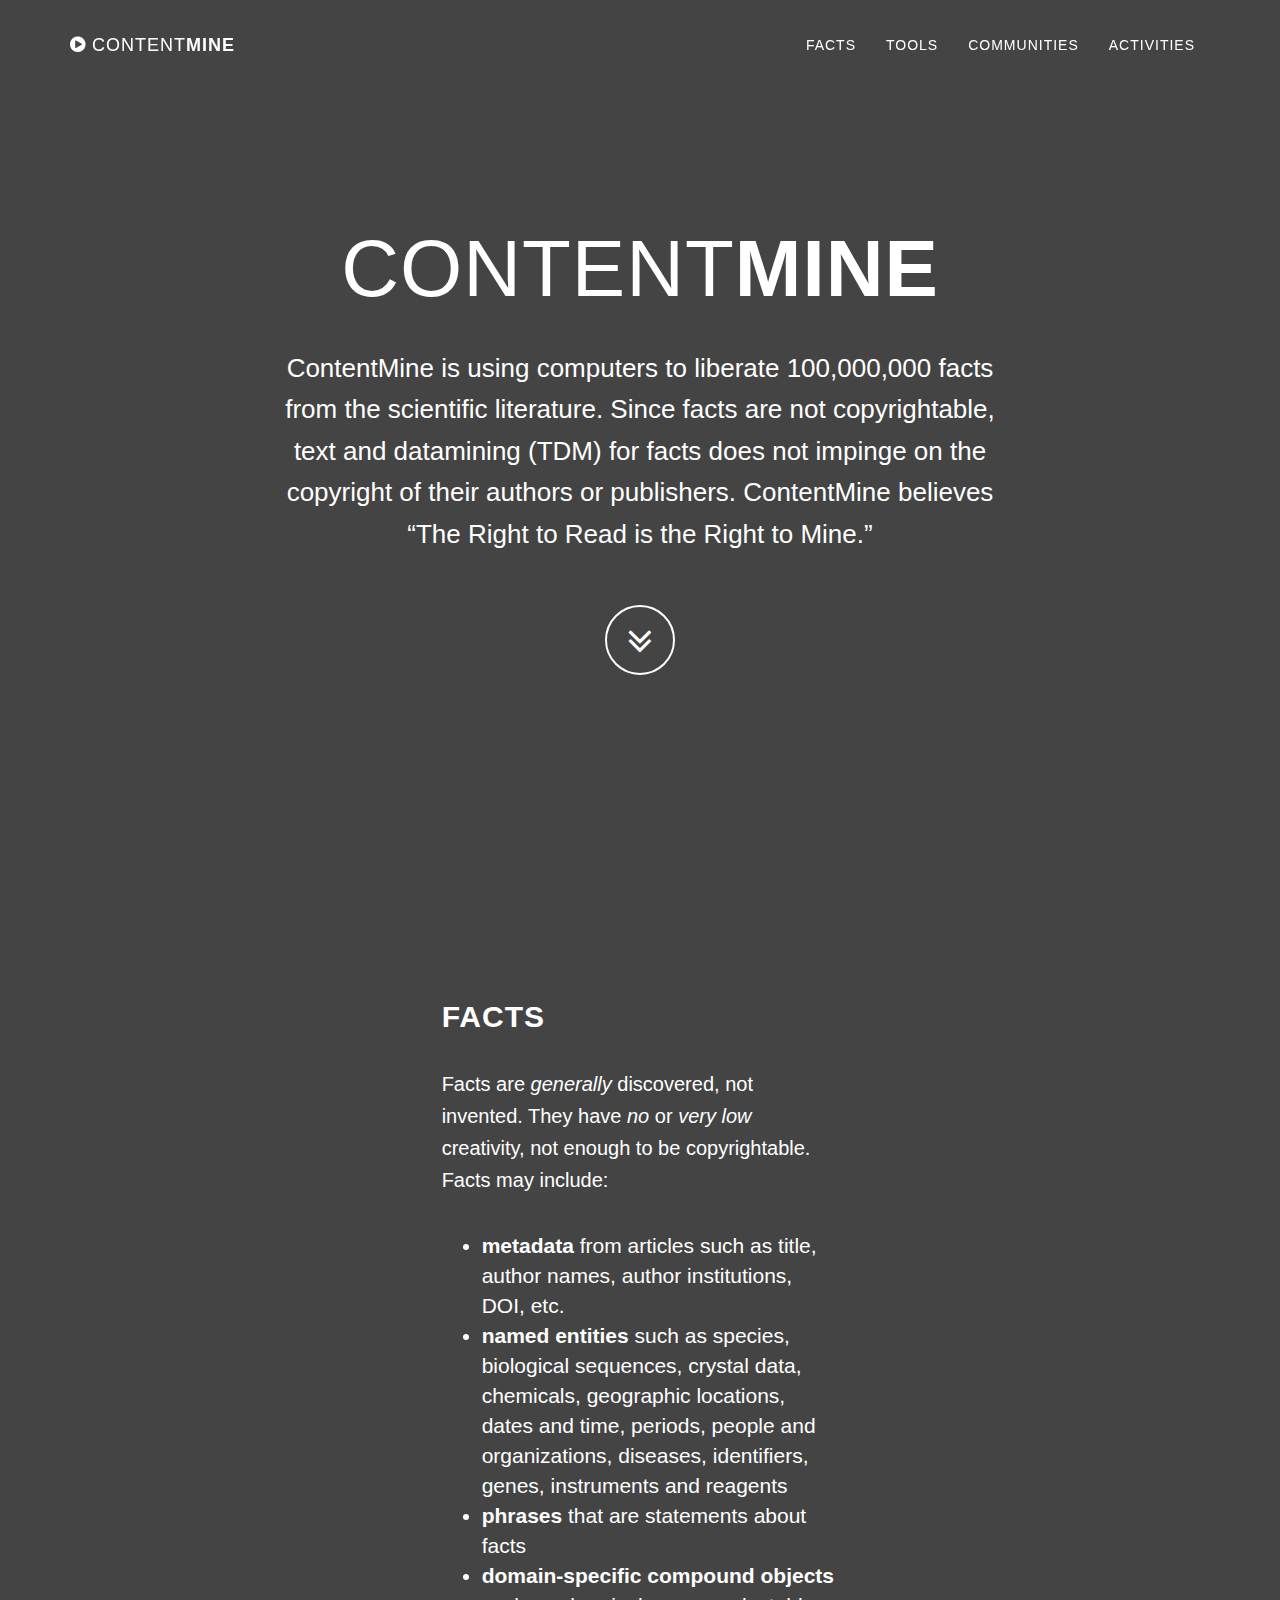
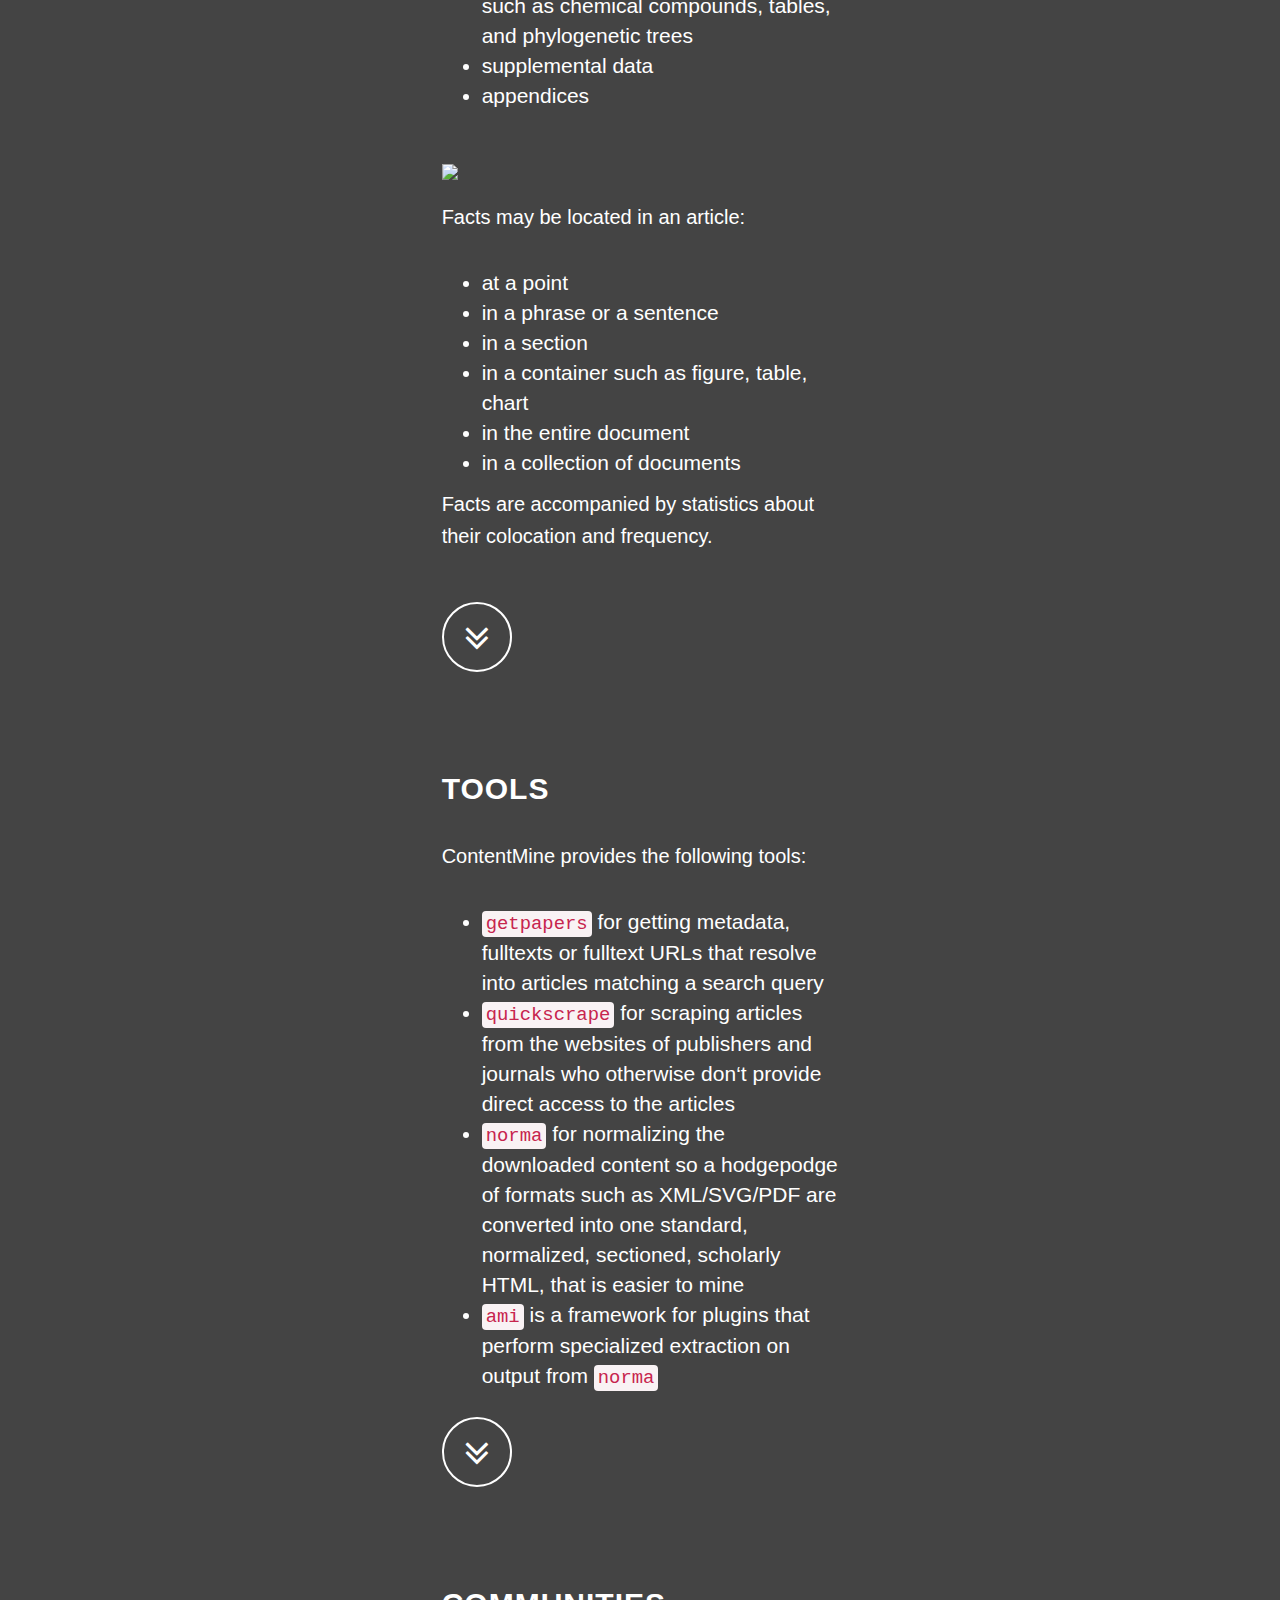
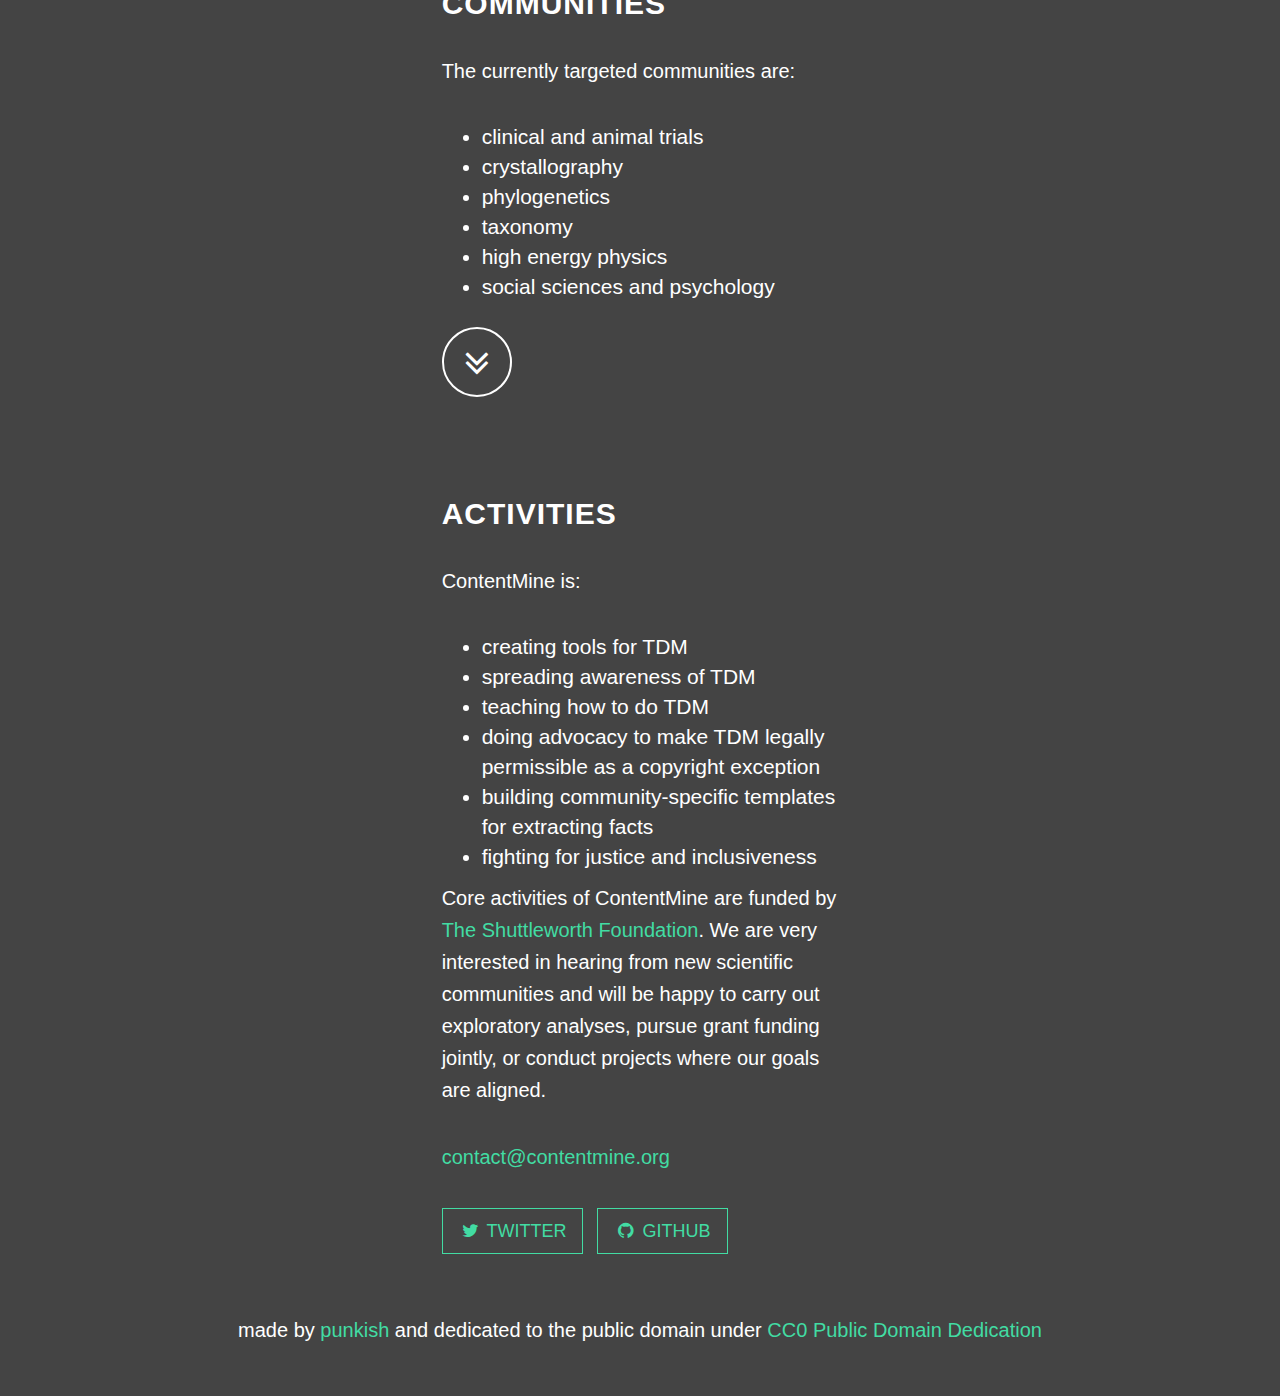
==== index.html @ df9a759b "initial commit" ====
<!DOCTYPE html>
<html lang="en">

<head>
    <meta charset="utf-8">
    <meta http-equiv="X-UA-Compatible" content="IE=edge">
    <meta name="viewport" content="width=device-width, initial-scale=1">
    <meta name="description" content="">
    <meta name="author" content="">

    <title>ContentMine</title>

    <link href="css/bootstrap.min.css" rel="stylesheet">
    <link href="css/grayscale.css" rel="stylesheet">
    <link href="font-awesome/css/font-awesome.min.css" rel="stylesheet" type="text/css">
    
    <!-- HTML5 Shim and Respond.js IE8 support of HTML5 elements and media queries -->
    <!-- WARNING: Respond.js doesn't work if you view the page via file:// -->
    <!--[if lt IE 9]>
        <script src="https://oss.maxcdn.com/libs/html5shiv/3.7.0/html5shiv.js"></script>
        <script src="https://oss.maxcdn.com/libs/respond.js/1.4.2/respond.min.js"></script>
    <![endif]-->

</head>

<body id="page-top" data-spy="scroll" data-target=".navbar-fixed-top">

    <!-- Navigation -->
    <nav class="navbar navbar-custom navbar-fixed-top" role="navigation">
        <div class="container">
            <div class="navbar-header">
                <button type="button" class="navbar-toggle" data-toggle="collapse" data-target=".navbar-main-collapse">
                    <i class="fa fa-bars"></i>
                </button>
                <a class="navbar-brand page-scroll" href="#page-top">
                    <i class="fa fa-play-circle"></i>  <span class="light">Content</span>Mine
                </a>
            </div>

            <!-- Collect the nav links, forms, and other content for toggling -->
            <div class="collapse navbar-collapse navbar-right navbar-main-collapse">
                <ul class="nav navbar-nav">
                    <!-- Hidden li included to remove active class from about link when scrolled up past about section -->
                    <li class="hidden"><a href="#page-top"></a></li>
                    <li><a class="page-scroll" href="#facts">Facts</a></li>
                    <li><a class="page-scroll" href="#tools">Tools</a></li>
                    <li><a class="page-scroll" href="#communities">Communities</a></li>
                    <li><a class="page-scroll" href="#activities">Activities</a></li>
                </ul>
            </div>
            <!-- /.navbar-collapse -->
        </div>
        <!-- /.container -->
    </nav>

    <header class="intro">
        <div class="intro-body">
            <div class="container">
                <div class="row">
                    <div class="col-md-8 col-md-offset-2">
                        <h1 class="brand-heading"><span class="light">Content</span>Mine</h1>
                        <p class="intro-text">ContentMine is using computers to liberate 100,000,000 facts from the scientific literature. Since facts are not copyrightable, text and datamining (TDM) for facts does not impinge on the copyright of their authors or publishers. ContentMine believes “The Right to Read is the Right to Mine.”</p>
                        <a href="#facts" class="btn btn-circle page-scroll">
                            <i class="fa fa-angle-double-down animated"></i>
                        </a>
                    </div>
                </div>
            </div>
        </div>
    </header>
    
    <section id="facts" class="container content-section">
        <div class="row">
            <div class="col-lg-8 col-lg-offset-2">
                <h2>Facts</h2>
                <p>Facts are <i>generally</i> discovered, not invented. They have <i>no</i> or <i>very low</i> creativity, not enough to be copyrightable. Facts may include:</p>
                <ul>
                    <li><b>metadata</b> from articles such as title, author names, author institutions, DOI, etc.</li>
                    <li><b>named entities</b> such as species, biological sequences, crystal data, chemicals, geographic locations, dates and time, periods, people and organizations, diseases, identifiers, genes, instruments and reagents</li>
                    <li><b>phrases</b> that are statements about facts</li>
                    <li><b>domain-specific compound objects</b> such as chemical compounds, tables, and phylogenetic trees</li>
                    <li>supplemental data</li>
                    <li>appendices</li>
                </ul>
                
                <br><br>
                
                <img src="img/article.jpg" width="100%">
                <br><br>
                <p>Facts may be located in an article:</p>
                <ul>
                    <li>at a point</li>
                    <li>in a phrase or a sentence</li>
                    <li>in a section</li>
                    <li>in a container such as figure, table, chart</li>
                    <li>in the entire document</li>
                    <li>in a collection of documents</li>
                </ul>

                <p>Facts are accompanied by statistics about their colocation and frequency.</p>
                
                <a href="#tools" class="btn btn-circle page-scroll">
                    <i class="fa fa-angle-double-down animated"></i>
                </a>
            </div>
        </div>
    </section>

    <section id="tools" class="container content-section">
        <div class="row">
            <div class="col-lg-8 col-lg-offset-2">
                <h2>Tools</h2>
                <p>ContentMine provides the following tools:</p>
                <ul>
                    <li><code>getpapers</code> for getting metadata, fulltexts or fulltext URLs that resolve into articles matching a search query</li>
                    <li><code>quickscrape</code> for scraping articles from the websites of publishers and journals who otherwise don‘t provide direct access to the articles</li>
                    <li><code>norma</code> for normalizing the downloaded content so a hodgepodge of formats such as  XML/SVG/PDF are converted into one standard, normalized, sectioned, scholarly HTML, that is easier to mine</li>
                    <li><code>ami</code> is a framework for plugins that perform specialized extraction on output from <code>norma</code></li>
                </ul>
                
                <a href="#communities" class="btn btn-circle page-scroll">
                    <i class="fa fa-angle-double-down animated"></i>
                </a>
            </div>
        </div>
    </section>

    <section id="communities" class="container content-section">
        <div class="row">
            <div class="col-lg-8 col-lg-offset-2">
               <h2>Communities</h2>
               <p>The currently targeted communities are:</p>
                <ul>
                    <li>clinical and animal trials</li>
                    <li>crystallography</li>
                    <li>phylogenetics</li>
                    <li>taxonomy</li>
                    <li>high energy physics</li>
                    <li>social sciences and psychology</li>
                </ul>
                
                <a href="#activities" class="btn btn-circle page-scroll">
                    <i class="fa fa-angle-double-down animated"></i>
                </a>
            </div>
        </div>
    </section>

    <section id="activities" class="container content-section">
        <div class="row">
            <div class="col-lg-8 col-lg-offset-2">
                <h2>Activities</h2>
                <p>ContentMine is:</p>
                <ul>
                    <li>creating tools for TDM</li>
                    <li>spreading awareness of TDM</li>
                    <li>teaching how to do TDM</li>
                    <li>doing advocacy to make TDM legally permissible as a copyright exception</li>
                    <li>building community-specific templates for extracting facts</li>
                    <li>fighting for justice and inclusiveness</li>
                </ul>
                
                <p>Core activities of ContentMine are funded by <a href="https://www.shuttleworthfoundation.org/" target="_blank">The Shuttleworth Foundation</a>. We are very interested in hearing from new scientific communities and will be happy to carry out exploratory analyses, pursue grant funding jointly, or conduct projects where our goals are aligned.</p>
                <!--
                <p>If TDM can be done by existing ContentMine tools, expense reimbursement is sought only for fact extraction tasks. If specialized tools have to be developed then “at cost” reimbursement is sought. “At cost” reimbursement is also required for any travel and workshop expenses.</p>
                -->
                
                <p><a href="mailto:contact@contentmine.org">contact@contentmine.org</a></p>
                    <ul class="list-inline banner-social-buttons">
                        <li>
                            <a href="https://twitter.com/TheContentMine" class="btn btn-default btn-lg"><i class="fa fa-twitter fa-fw"></i> <span class="network-name">Twitter</span></a>
                        </li>
                        <li>
                            <a href="https://github.com/ContentMine" class="btn btn-default btn-lg"><i class="fa fa-github fa-fw"></i> <span class="network-name">Github</span></a>
                        </li>
                        <!--
                        <li>
                            <a href="https://plus.google.com/+Startbootstrap/posts" class="btn btn-default btn-lg"><i class="fa fa-google-plus fa-fw"></i> <span class="network-name">Google+</span></a>
                        </li>
                        -->
                    </ul>
            </div>
        </div>
    </section>
    
    <footer>
        <div class="container text-center">
            <p>made by <a href="http://punkish.org">punkish</a> and dedicated to the public domain under <a rel="license" href="http://creativecommons.org/publicdomain/zero/1.0/">CC0 Public Domain Dedication</a></p>
        </div>
    </footer>

    <script src="js/jquery.js"></script>
    <script src="js/bootstrap.min.js"></script>
    <script src="js/jquery.easing.min.js"></script>
    <script src="js/grayscale.js"></script>

</body>

</html>
---- css/grayscale.css ----
/*!
 * Start Bootstrap - Grayscale Bootstrap Theme (http://startbootstrap.com)
 * Code licensed under the Apache License v2.0.
 * For details, see http://www.apache.org/licenses/LICENSE-2.0.
 */

body {
    width: 100%;
    height: 100%;
    /*font: normal 200 1em/1.5em sans-serif;*/
    font-weight: 200;
    color: #fff;
    background-color: #444;
}

html {
    width: 100%;
    height: 100%;
}

h1,
h2,
h3,
h4,
h5,
h6 {
    margin: 0 0 35px;
    text-transform: uppercase;
    font-family: Montserrat,"Helvetica Neue",Helvetica,Arial,sans-serif;
    font-weight: 700;
    letter-spacing: 1px;
}

p {
    margin: 0 0 25px;
    font-size: 18px;
    line-height: 1.5;
}

@media(min-width:768px) {
    p {
        margin: 0 0 35px;
        font-size: 20px;
        line-height: 1.6;
    }
}

a {
    color: #42dca3;
    -webkit-transition: all .2s ease-in-out;
    -moz-transition: all .2s ease-in-out;
    transition: all .2s ease-in-out;
}

a:hover,
a:focus {
    text-decoration: none;
    color: #1d9b6c;
}

.light {
    font-weight: 400;
}

.navbar-custom {
    margin-bottom: 0;
    border-bottom: 1px solid rgba(255,255,255,.3);
    text-transform: uppercase;
    font-family: Montserrat,"Helvetica Neue",Helvetica,Arial,sans-serif;
    background-color: #000;
}

.navbar-custom .navbar-brand {
    font-weight: 700;
}

.navbar-custom .navbar-brand:focus {
    outline: 0;
}

.navbar-custom .navbar-brand .navbar-toggle {
    padding: 4px 6px;
    font-size: 16px;
    color: #fff;
}

.navbar-custom .navbar-brand .navbar-toggle:focus,
.navbar-custom .navbar-brand .navbar-toggle:active {
    outline: 0;
}

.navbar-custom a {
    color: #fff;
}

.navbar-custom .nav li a {
    -webkit-transition: background .3s ease-in-out;
    -moz-transition: background .3s ease-in-out;
    transition: background .3s ease-in-out;
}

.navbar-custom .nav li a:hover {
    outline: 0;
    color: rgba(255,255,255,.8);
    background-color: transparent;
}

.navbar-custom .nav li a:focus,
.navbar-custom .nav li a:active {
    outline: 0;
    background-color: transparent;
}

.navbar-custom .nav li.active {
    outline: 0;
}

.navbar-custom .nav li.active a {
    background-color: rgba(255,255,255,.3);
}

.navbar-custom .nav li.active a:hover {
    color: #fff;
}

@media(min-width:768px) {
    .navbar-custom {
        padding: 20px 0;
        border-bottom: 0;
        letter-spacing: 1px;
        background: 0 0;
        -webkit-transition: background .5s ease-in-out,padding .5s ease-in-out;
        -moz-transition: background .5s ease-in-out,padding .5s ease-in-out;
        transition: background .5s ease-in-out,padding .5s ease-in-out;
    }

    .navbar-custom.top-nav-collapse {
        padding: 0;
        border-bottom: 1px solid rgba(255,255,255,.3);
        background: #000;
    }
}

.intro {
    display: table;
    width: 100%;
    height: auto;
    padding: 100px 0;
    text-align: center;
    color: #fff;
    background-color: #444;
    -webkit-background-size: cover;
    -moz-background-size: cover;
    background-size: cover;
    -o-background-size: cover;
}

.intro .intro-body {
    display: table-cell;
    vertical-align: middle;
}

.intro .intro-body .brand-heading {
    font-size: 40px;
}

.intro .intro-body .intro-text {
    font-size: 18px;
}

.content-section li {
    font-size: 1.5em;
}

@media(min-width:768px) {
    .intro {
        height: 100%;
        padding: 0;
    }

    .intro .intro-body .brand-heading {
        font-size: 80px;
    }

    .intro .intro-body .intro-text {
        font-size: 26px;
    }
}

.btn-circle {
    width: 70px;
    height: 70px;
    margin-top: 15px;
    padding: 7px 16px;
    border: 2px solid #fff;
    border-radius: 100%!important;
    font-size: 40px;
    color: #fff;
    background: 0 0;
    -webkit-transition: background .3s ease-in-out;
    -moz-transition: background .3s ease-in-out;
    transition: background .3s ease-in-out;
}

.btn-circle:hover,
.btn-circle:focus {
    outline: 0;
    color: #fff;
    background: rgba(255,255,255,.1);
}

.btn-circle i.animated {
    -webkit-transition-property: -webkit-transform;
    -webkit-transition-duration: 1s;
    -moz-transition-property: -moz-transform;
    -moz-transition-duration: 1s;
}

.btn-circle:hover i.animated {
    -webkit-animation-name: pulse;
    -moz-animation-name: pulse;
    -webkit-animation-duration: 1.5s;
    -moz-animation-duration: 1.5s;
    -webkit-animation-iteration-count: infinite;
    -moz-animation-iteration-count: infinite;
    -webkit-animation-timing-function: linear;
    -moz-animation-timing-function: linear;
}

@-webkit-keyframes pulse {    
    0% {
        -webkit-transform: scale(1);
        transform: scale(1);
    }

    50% {
        -webkit-transform: scale(1.2);
        transform: scale(1.2);
    }

    100% {
        -webkit-transform: scale(1);
        transform: scale(1);
    }
}

@-moz-keyframes pulse {    
    0% {
        -moz-transform: scale(1);
        transform: scale(1);
    }

    50% {
        -moz-transform: scale(1.2);
        transform: scale(1.2);
    }

    100% {
        -moz-transform: scale(1);
        transform: scale(1);
    }
}

.content-section {
    padding-top: 100px;
    margin: 0 auto;
    width: 50%;
}

.download-section {
    width: 100%;
    padding: 50px 0;
    color: #fff;
    background: url(../img/downloads-bg.jpg) no-repeat center center scroll;
    background-color: #000;
    -webkit-background-size: cover;
    -moz-background-size: cover;
    background-size: cover;
    -o-background-size: cover;
}

#map {
    width: 100%;
    height: 200px;
    margin-top: 100px;
}

@media(min-width:767px) {
    .download-section {
        padding: 100px 0;
    }

    #map {
        height: 400px;
        margin-top: 250px;
    }
}

.btn {
    border-radius: 0;
    text-transform: uppercase;
    font-family: Montserrat,"Helvetica Neue",Helvetica,Arial,sans-serif;
    font-weight: 400;
    -webkit-transition: all .3s ease-in-out;
    -moz-transition: all .3s ease-in-out;
    transition: all .3s ease-in-out;
}

.btn-default {
    border: 1px solid #42dca3;
    color: #42dca3;
    background-color: transparent;
}

.btn-default:hover,
.btn-default:focus {
    border: 1px solid #42dca3;
    outline: 0;
    color: #000;
    background-color: #42dca3;
}

ul.banner-social-buttons {
    margin-top: 0;
}

@media(max-width:1199px) {
    ul.banner-social-buttons {
        margin-top: 15px;
    }
}

@media(max-width:767px) {
    ul.banner-social-buttons li {
        display: block;
        margin-bottom: 20px;
        padding: 0;
    }

    ul.banner-social-buttons li:last-child {
        margin-bottom: 0;
    }
    
    p {font-size: 1.1em;}
    
    .content-section {
        padding-top: 100px;
        margin: 0 auto;
        width: 95%;
    }
    
    .content-section li {
        font-size: 1.1em;
    }
}

footer {
    padding: 50px 0;
}

footer p {
    margin: 0;
}

::-moz-selection {
    text-shadow: none;
    background: #fcfcfc;
    background: rgba(255,255,255,.2);
}

::selection {
    text-shadow: none;
    background: #fcfcfc;
    background: rgba(255,255,255,.2);
}

img::selection {
    background: 0 0;
}

img::-moz-selection {
    background: 0 0;
}

body {
    webkit-tap-highlight-color: rgba(255,255,255,.2);
}
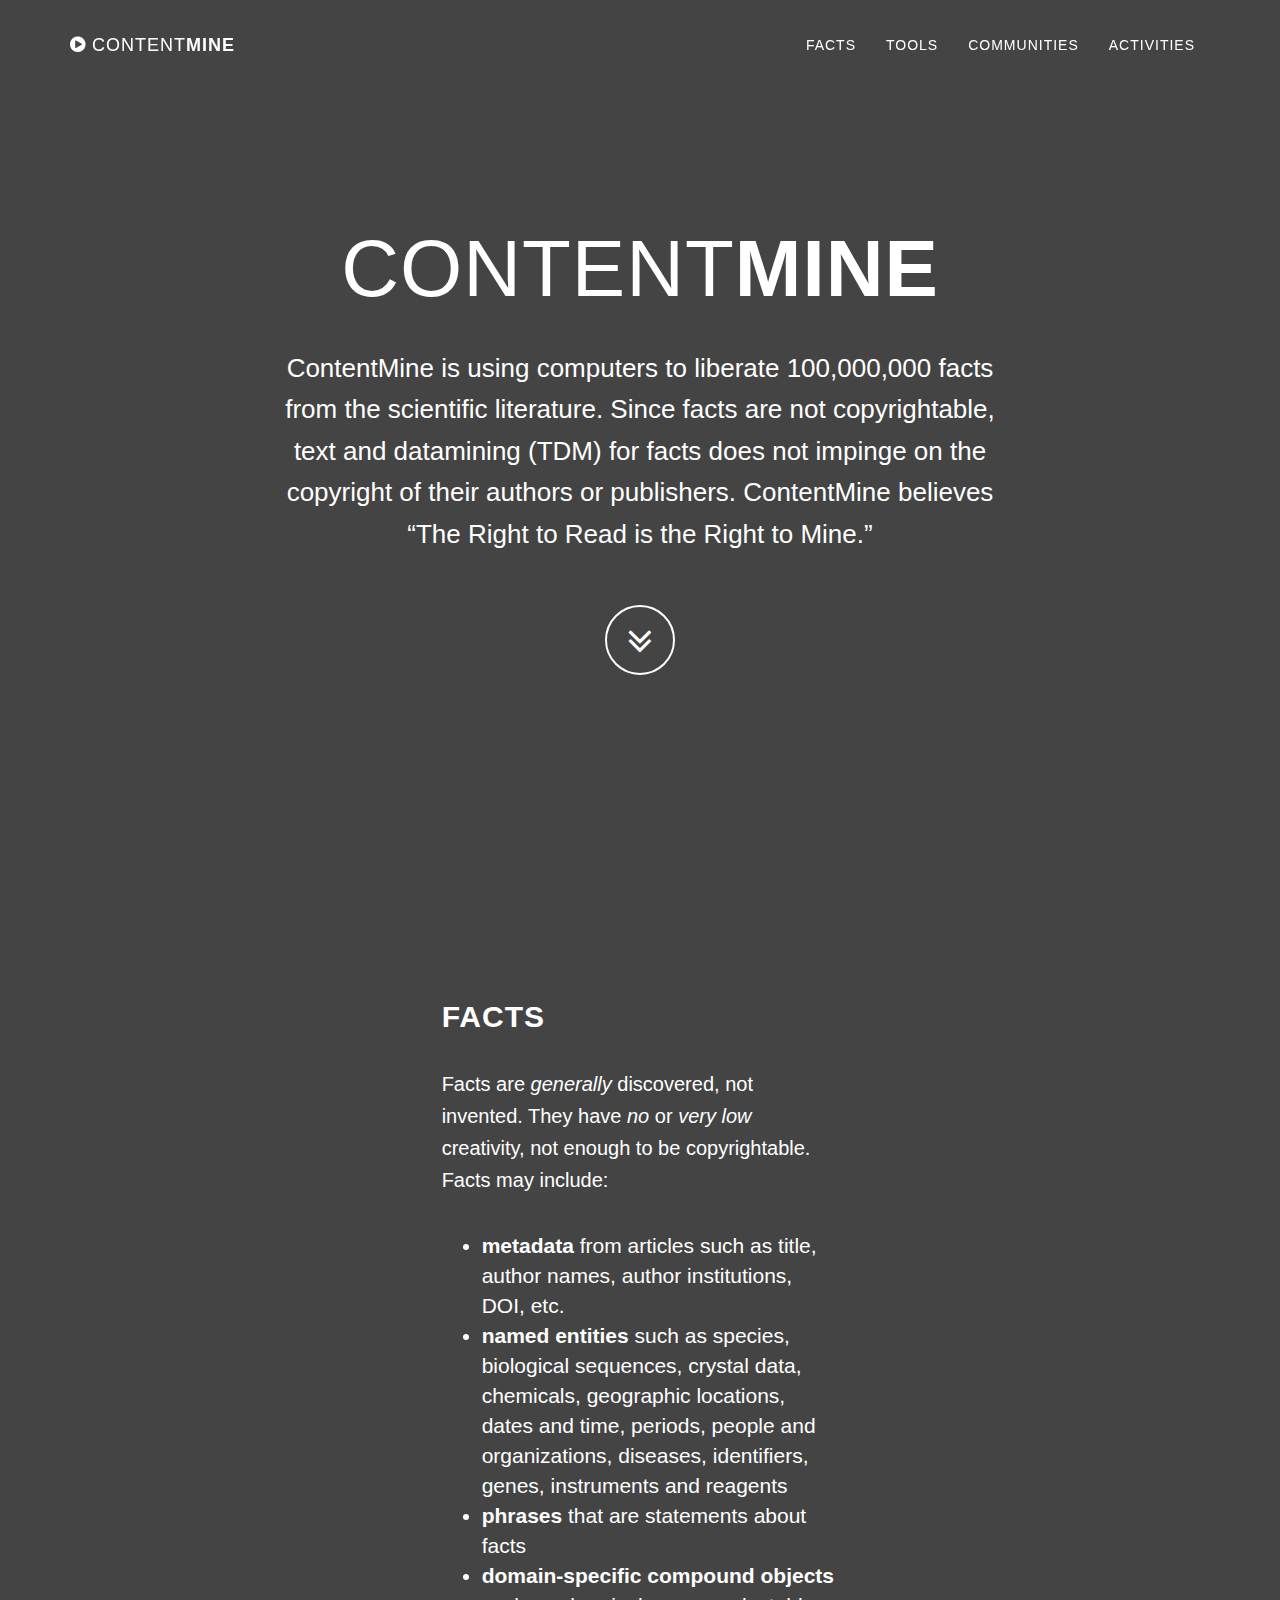
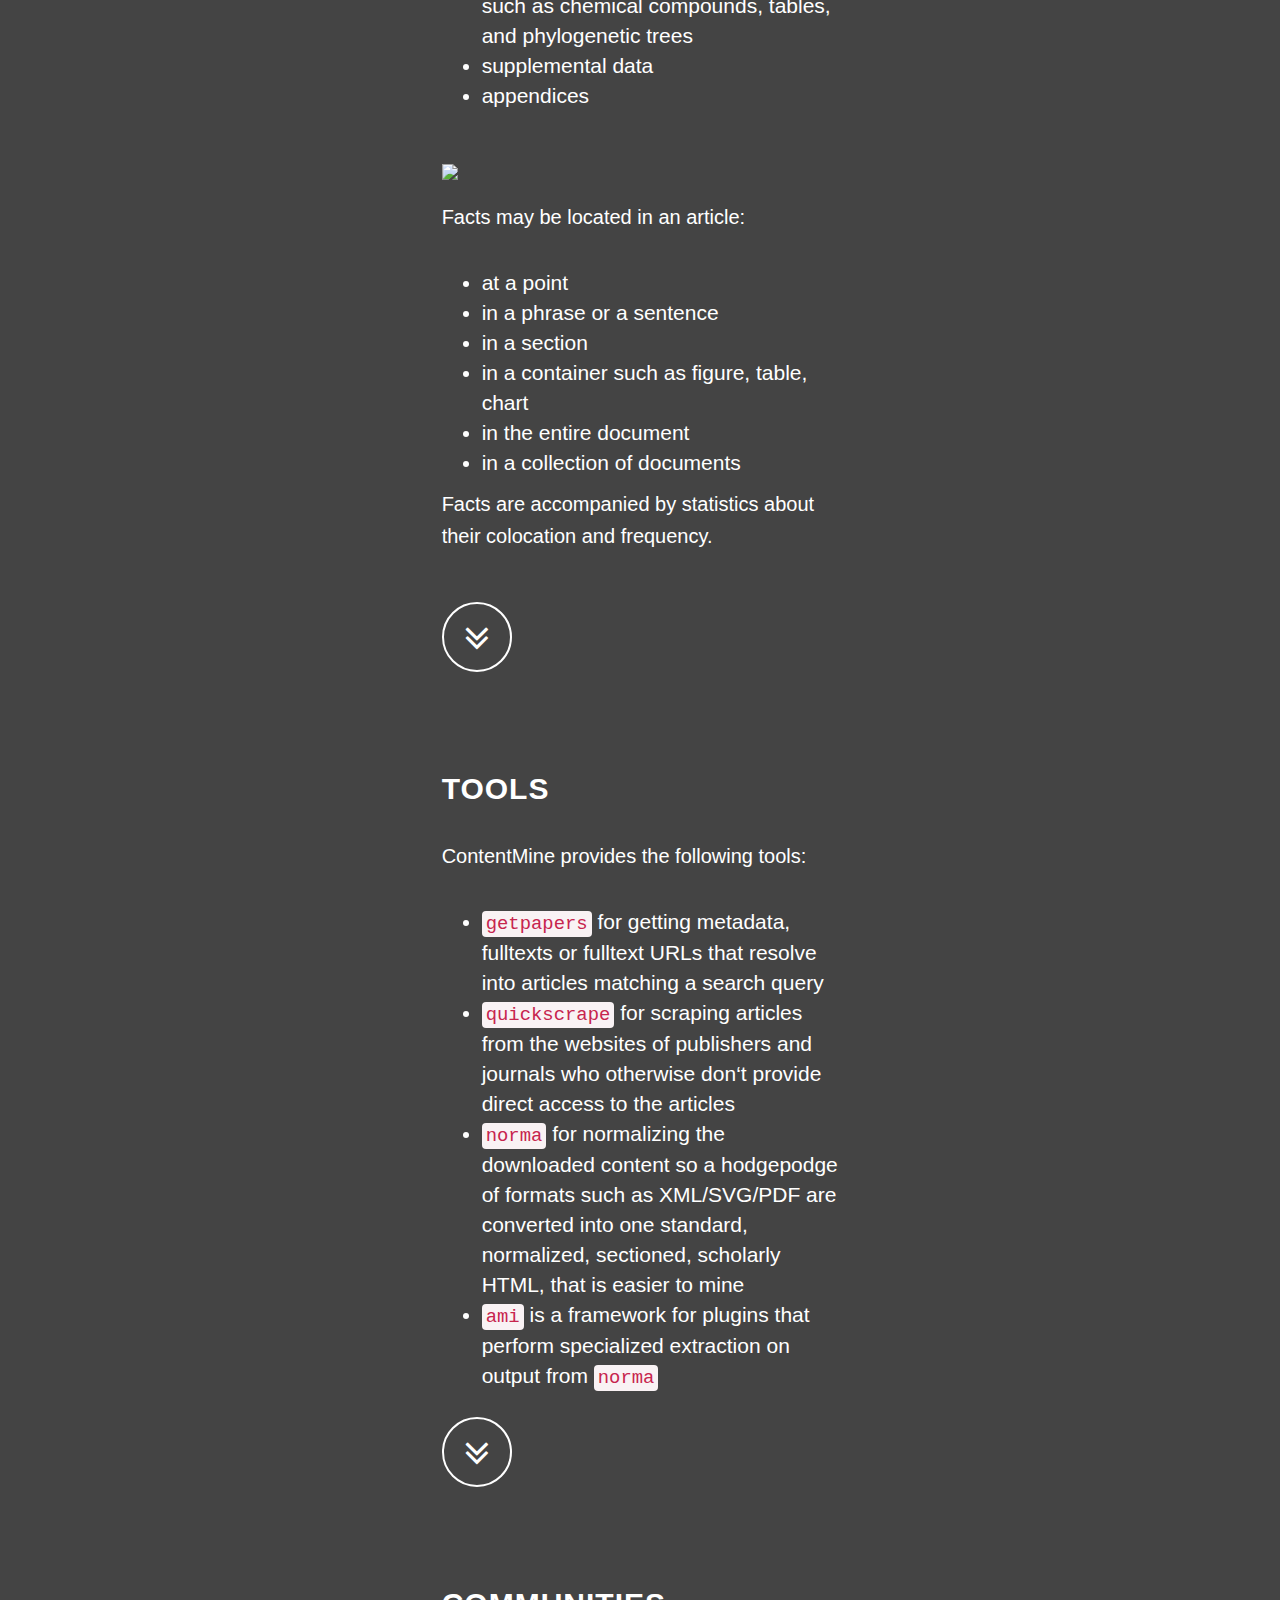
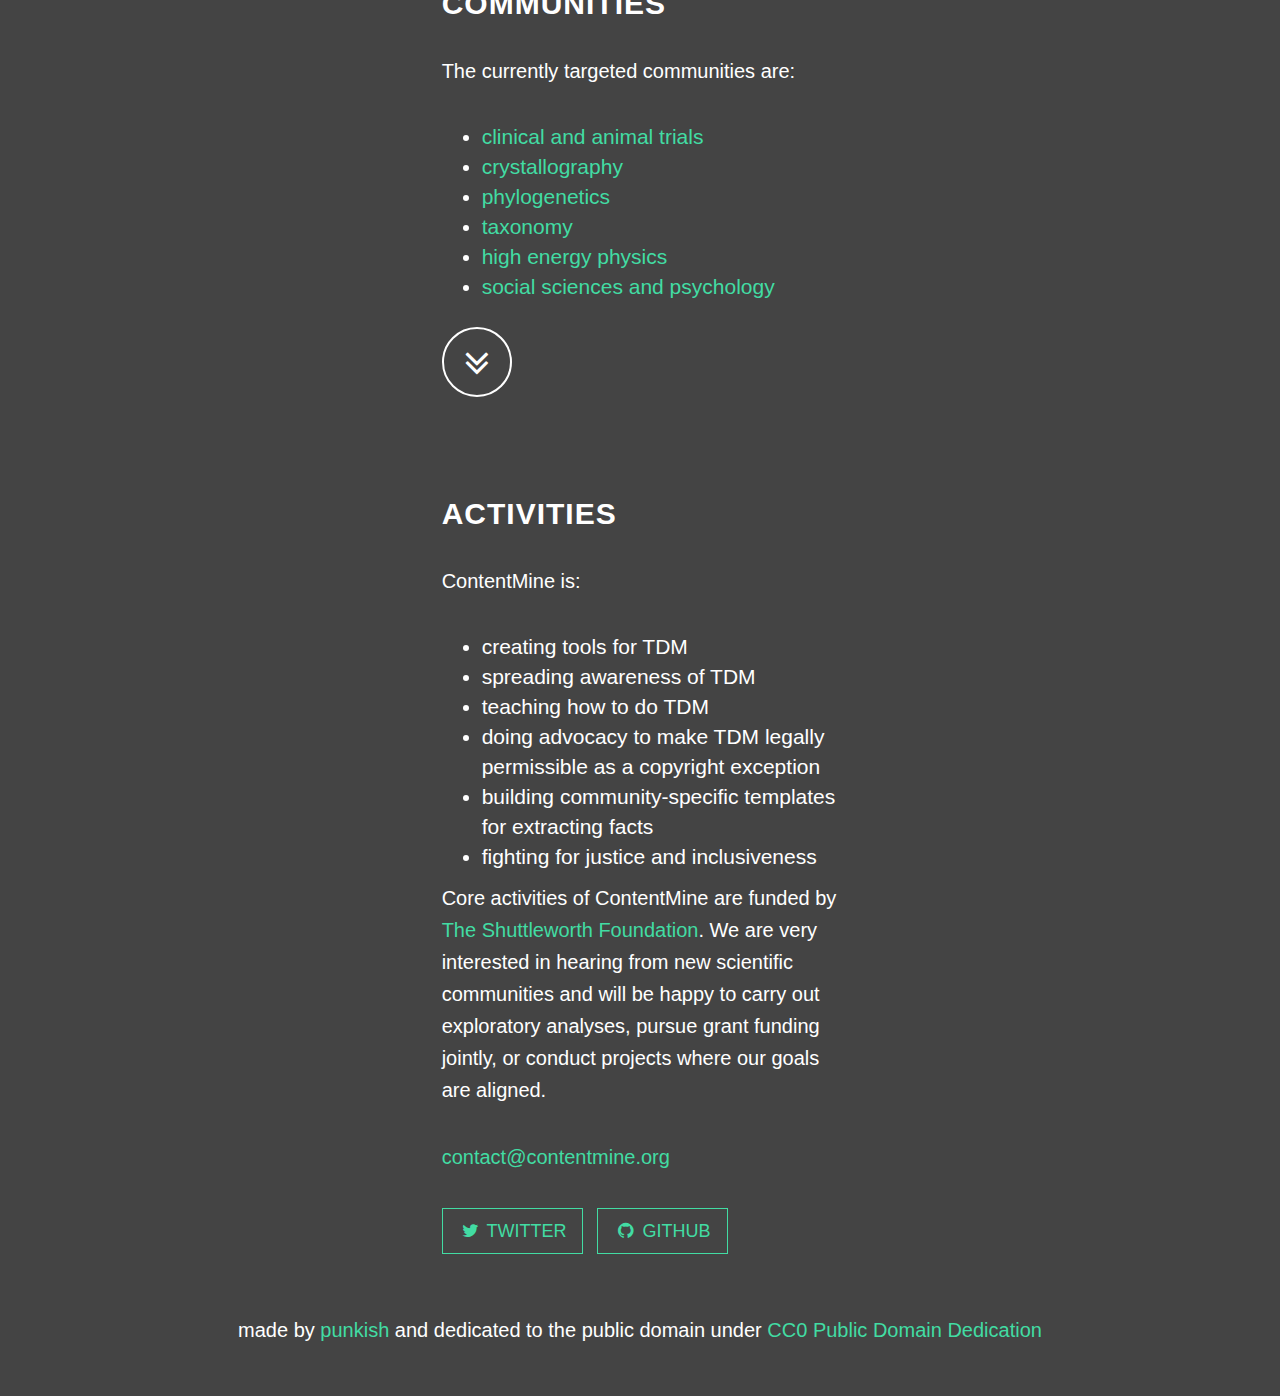
==== commit c7d28d43: "added taxonomy specific text" ====
--- a/index.html
+++ b/index.html
@@ -131,12 +131,12 @@
                <h2>Communities</h2>
                <p>The currently targeted communities are:</p>
                 <ul>
-                    <li>clinical and animal trials</li>
-                    <li>crystallography</li>
-                    <li>phylogenetics</li>
-                    <li>taxonomy</li>
-                    <li>high energy physics</li>
-                    <li>social sciences and psychology</li>
+                    <li><a href="communities/#clinical-and-animal-trials">clinical and animal trials</a></li>
+                    <li><a href="communities/#crystallography">crystallography</a></li>
+                    <li><a href="communities/#phylogenetics">phylogenetics</a></li>
+                    <li><a href="communities/#taxonomy">taxonomy</a></li>
+                    <li><a href="communities/#high-energy-physics">high energy physics</a></li>
+                    <li><a href="communities/#social-sciences-and-psychology">social sciences and psychology</a></li>
                 </ul>
                 
                 <a href="#activities" class="btn btn-circle page-scroll">
--- a/css/grayscale.css
+++ b/css/grayscale.css
@@ -385,3 +385,5 @@
 body {
     webkit-tap-highlight-color: rgba(255,255,255,.2);
 }
+
+.full {display: none;}
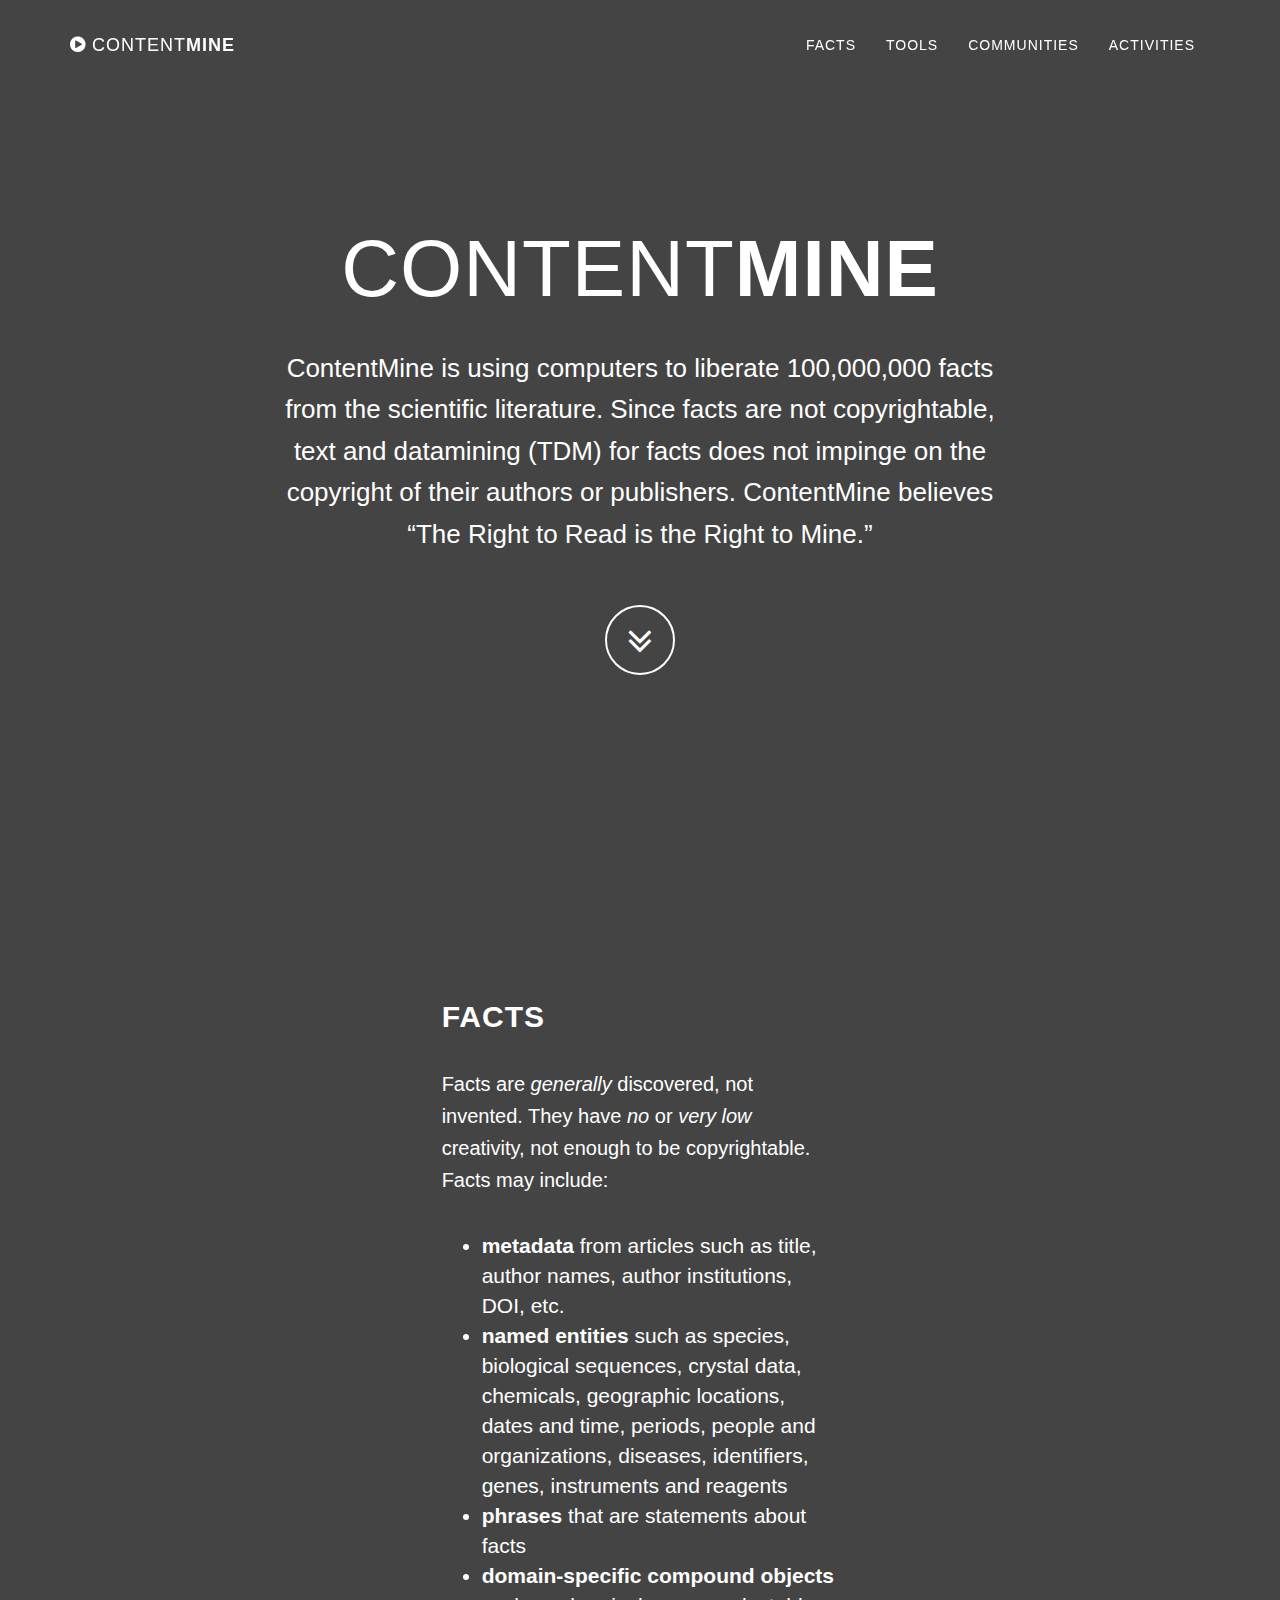
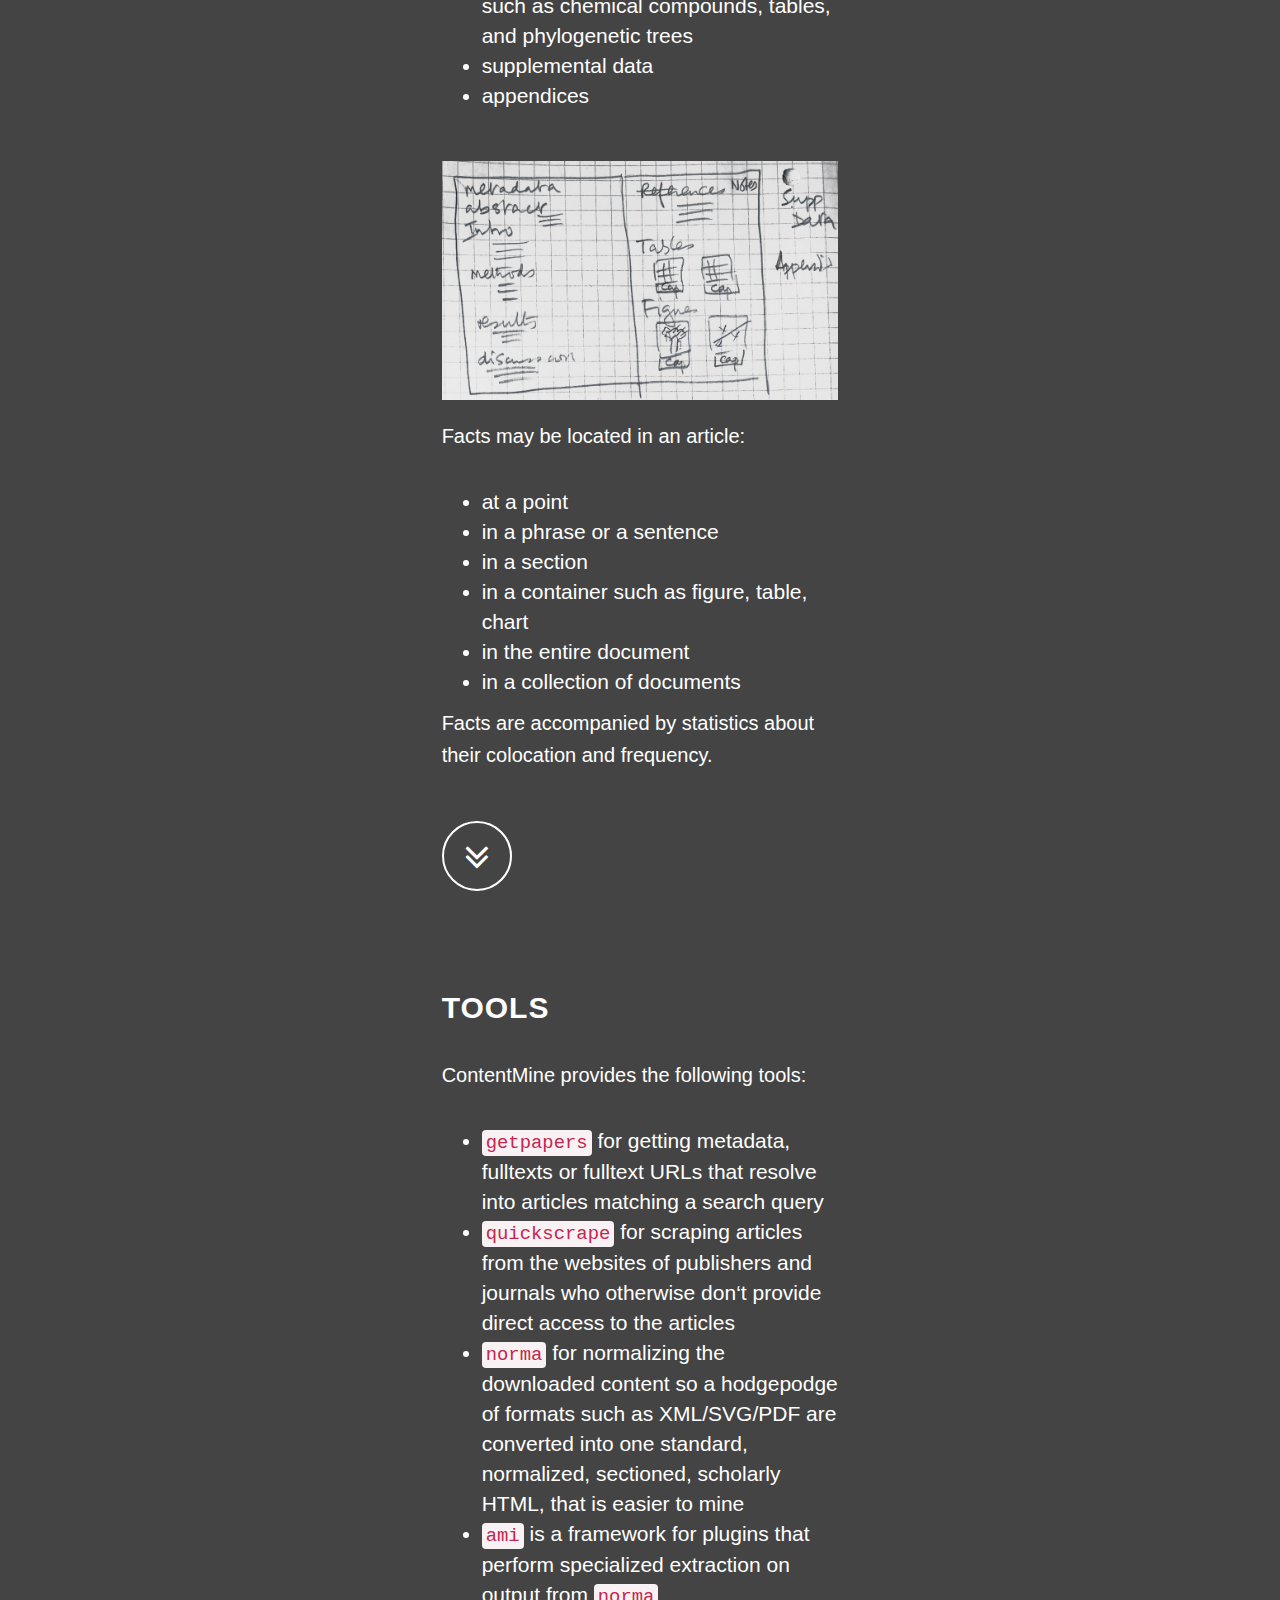
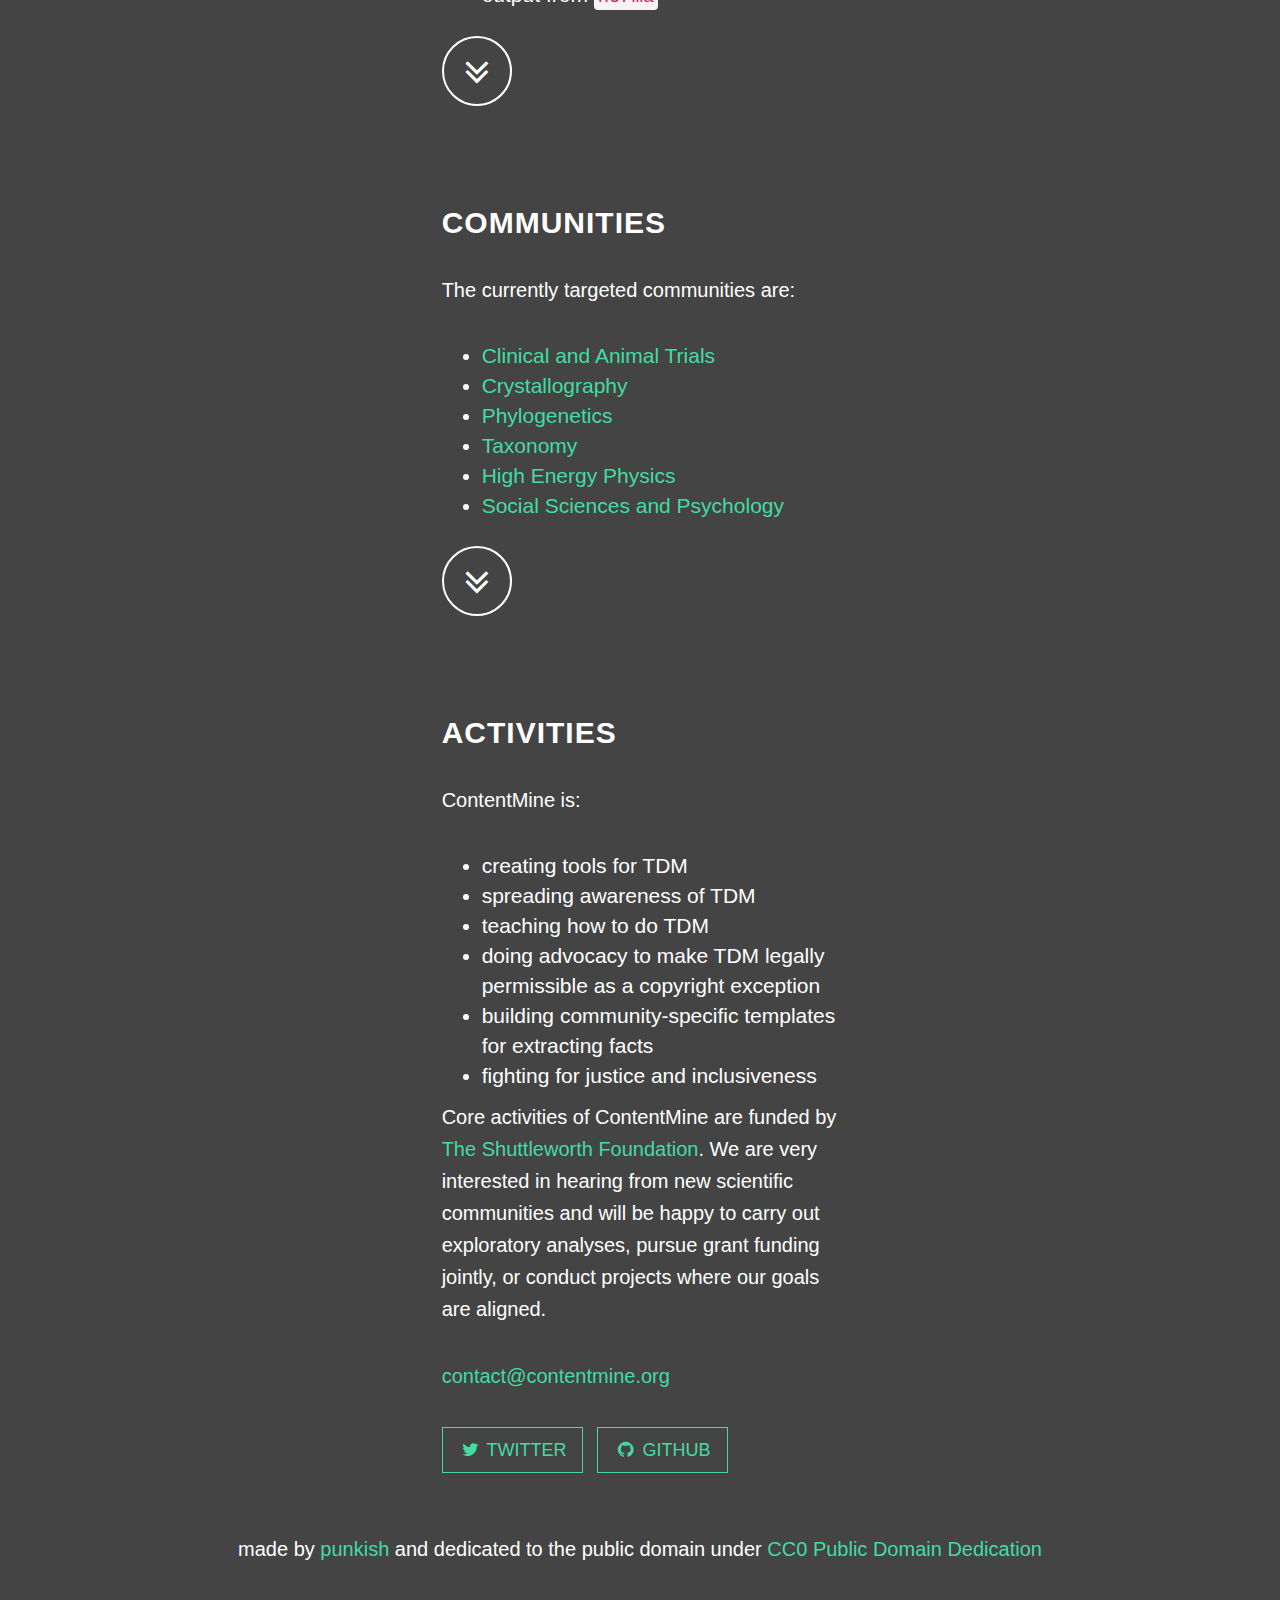
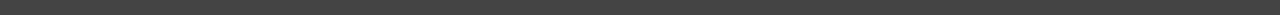
==== commit d1a0eba3: "cleaned up text" ====
--- a/index.html
+++ b/index.html
@@ -131,12 +131,12 @@
                <h2>Communities</h2>
                <p>The currently targeted communities are:</p>
                 <ul>
-                    <li><a href="communities/#clinical-and-animal-trials">clinical and animal trials</a></li>
-                    <li><a href="communities/#crystallography">crystallography</a></li>
-                    <li><a href="communities/#phylogenetics">phylogenetics</a></li>
-                    <li><a href="communities/#taxonomy">taxonomy</a></li>
-                    <li><a href="communities/#high-energy-physics">high energy physics</a></li>
-                    <li><a href="communities/#social-sciences-and-psychology">social sciences and psychology</a></li>
+                    <li><a href="communities/#clinical-and-animal-trials">Clinical and Animal Trials</a></li>
+                    <li><a href="communities/#crystallography">Crystallography</a></li>
+                    <li><a href="communities/#phylogenetics">Phylogenetics</a></li>
+                    <li><a href="communities/#taxonomy">Taxonomy</a></li>
+                    <li><a href="communities/#high-energy-physics">High Energy Physics</a></li>
+                    <li><a href="communities/#social-sciences-and-psychology">Social Sciences and Psychology</a></li>
                 </ul>
                 
                 <a href="#activities" class="btn btn-circle page-scroll">
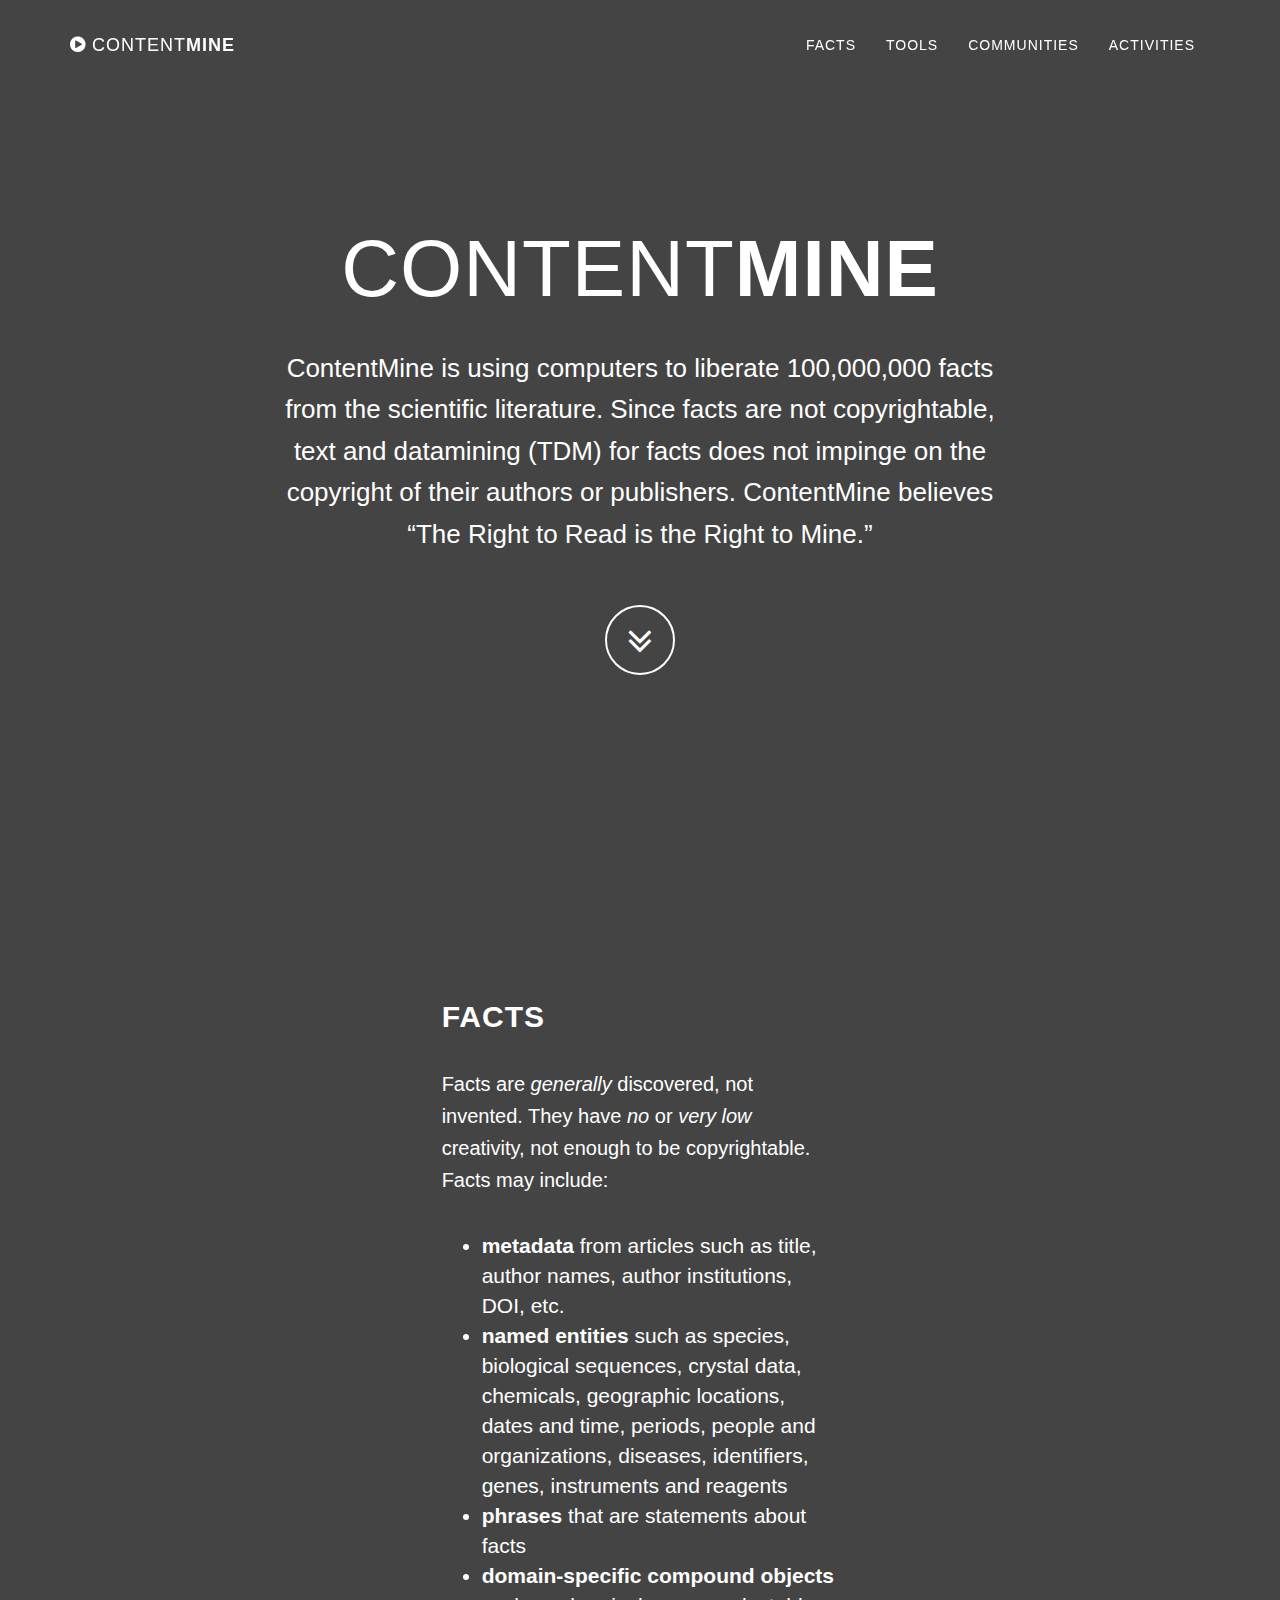
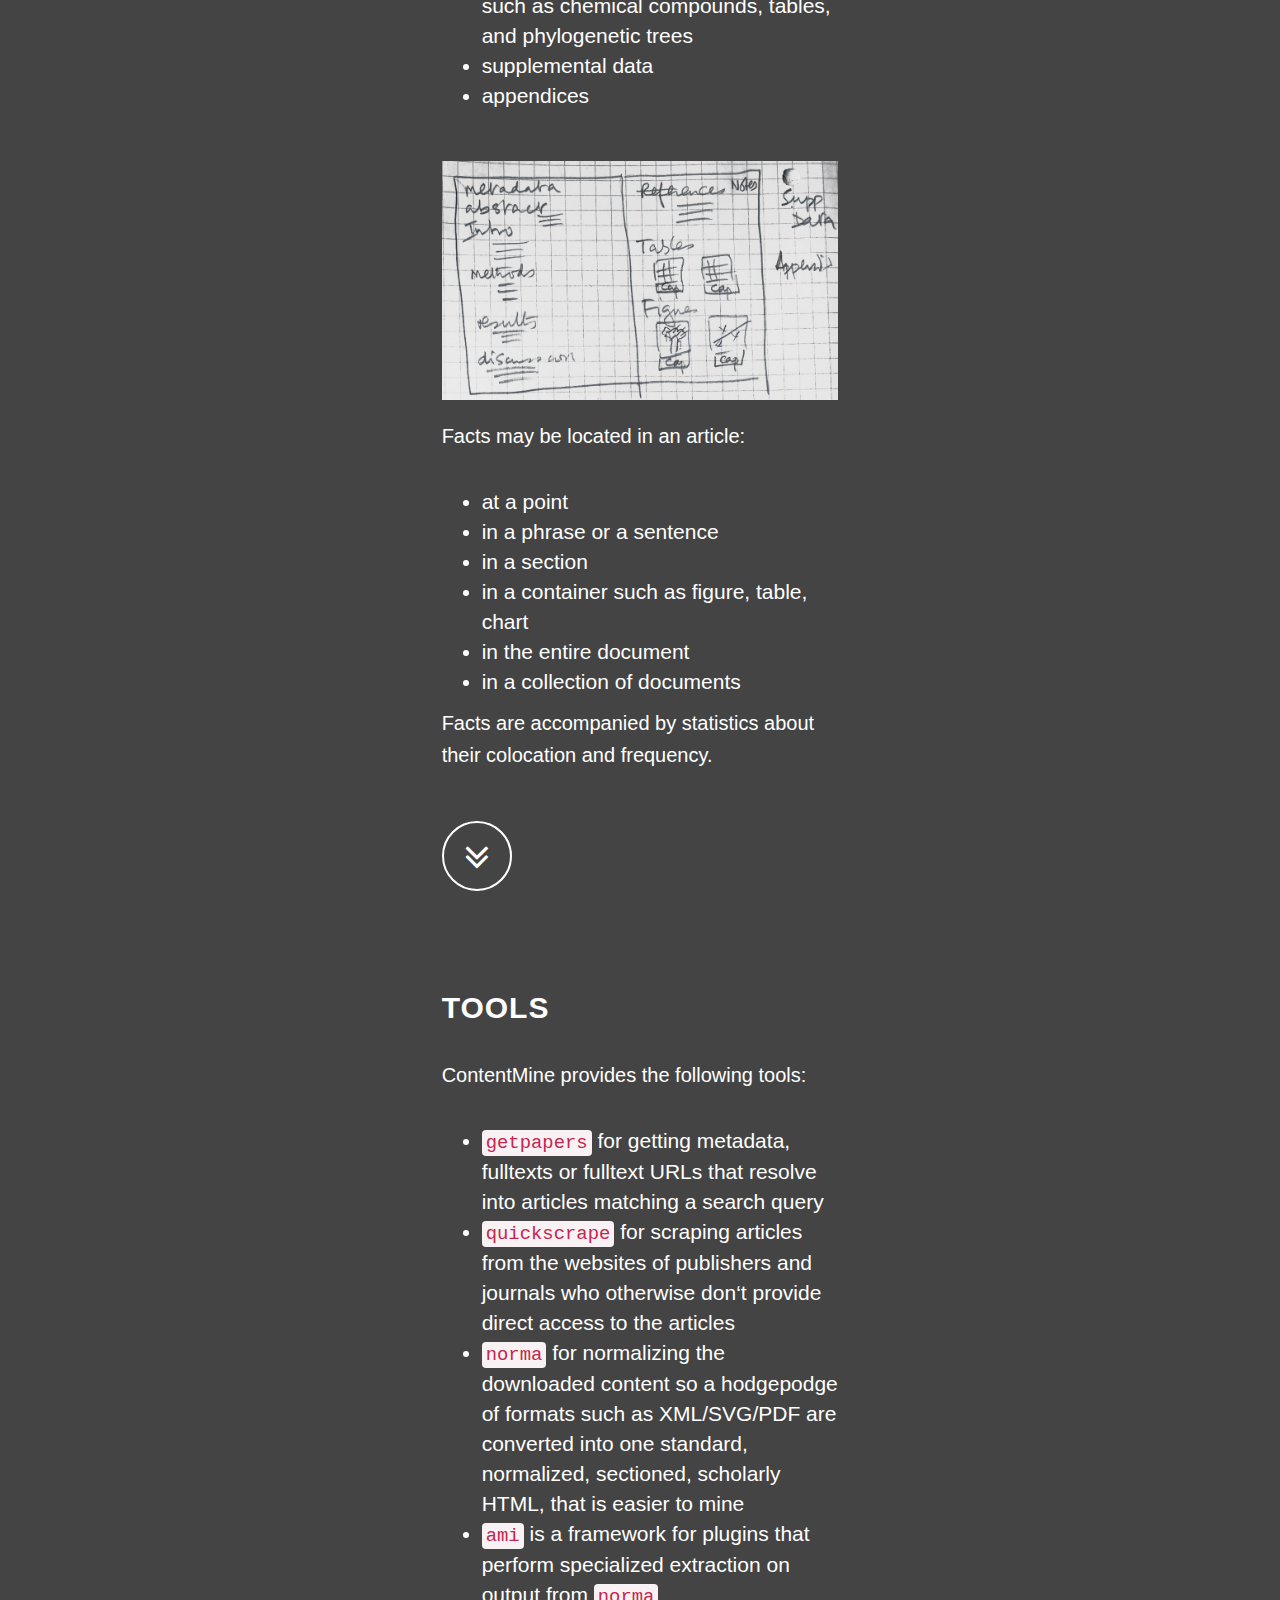
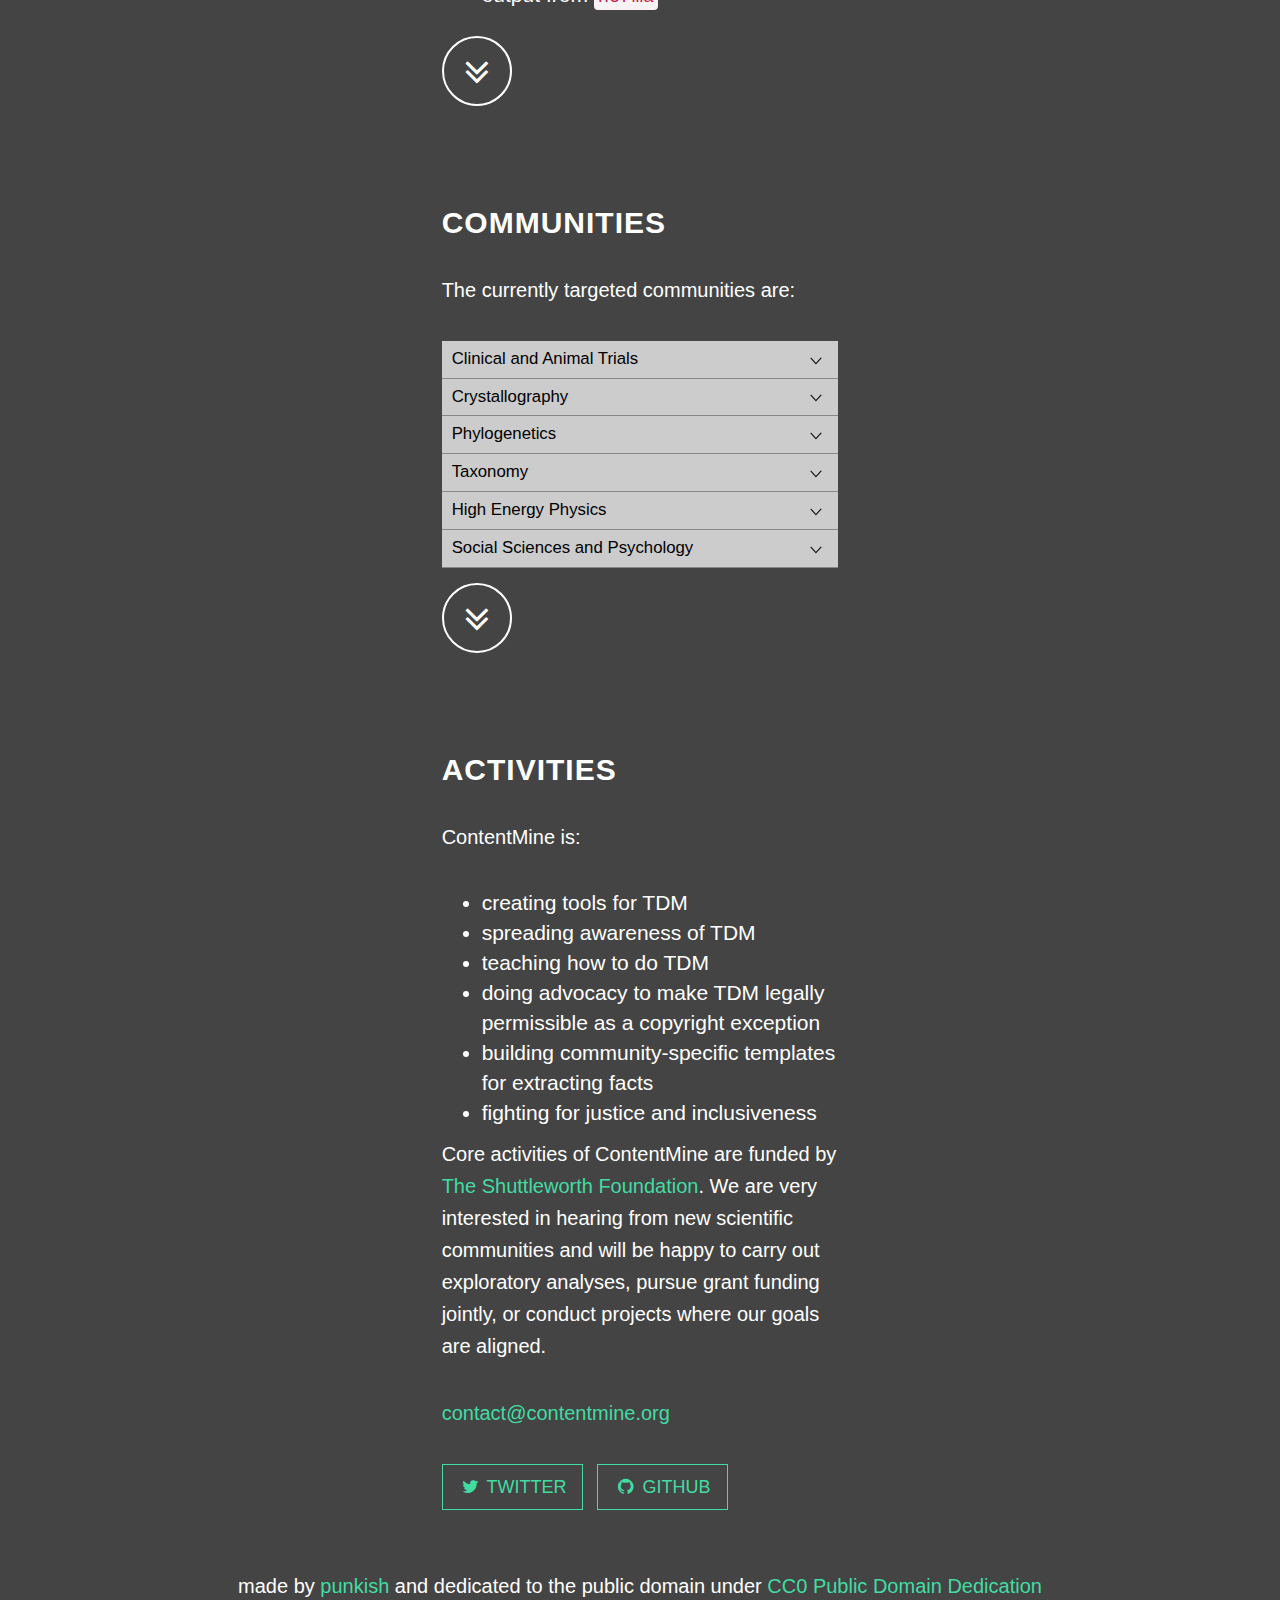
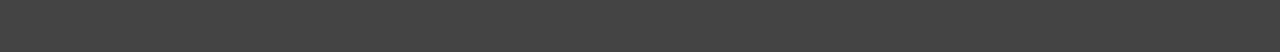
==== commit 72cead4e: "working singlepage website with communities folded into the single index.html" ====
--- a/index.html
+++ b/index.html
@@ -13,7 +13,7 @@
     <link href="css/bootstrap.min.css" rel="stylesheet">
     <link href="css/grayscale.css" rel="stylesheet">
     <link href="font-awesome/css/font-awesome.min.css" rel="stylesheet" type="text/css">
-    
+    <!-- <link href="css/jquery.accordion.css" rel="stylesheet"> -->
     <!-- HTML5 Shim and Respond.js IE8 support of HTML5 elements and media queries -->
     <!-- WARNING: Respond.js doesn't work if you view the page via file:// -->
     <!--[if lt IE 9]>
@@ -128,16 +128,73 @@
     <section id="communities" class="container content-section">
         <div class="row">
             <div class="col-lg-8 col-lg-offset-2">
-               <h2>Communities</h2>
-               <p>The currently targeted communities are:</p>
-                <ul>
-                    <li><a href="communities/#clinical-and-animal-trials">Clinical and Animal Trials</a></li>
-                    <li><a href="communities/#crystallography">Crystallography</a></li>
-                    <li><a href="communities/#phylogenetics">Phylogenetics</a></li>
-                    <li><a href="communities/#taxonomy">Taxonomy</a></li>
-                    <li><a href="communities/#high-energy-physics">High Energy Physics</a></li>
-                    <li><a href="communities/#social-sciences-and-psychology">Social Sciences and Psychology</a></li>
-                </ul>
+                <h2>Communities</h2>
+                <p>The currently targeted communities are:</p>
+                <section id="only-one" data-accordion-group>
+                    <section data-accordion>
+                        <button data-control>Clinical and Animal Trials</button>
+                        <div data-content>
+                            <p>We are…</p>
+                            <ul>
+                                <li>we are…</li>
+                                <li>we are…</li>
+                            </ul>
+                        </div>
+                    </section>
+                    <section data-accordion>
+                        <button data-control>Crystallography</button>
+                        <div data-content>
+                            <p>We are…</p>
+                            <ul>
+                                <li>we are…</li>
+                                <li>we are…</li>
+                            </ul>
+                        </div>
+                    </section>
+                    <section data-accordion>
+                        <button data-control>Phylogenetics</button>
+                        <div data-content>
+                            <p>We are…</p>
+                            <ul>
+                                <li>we are…</li>
+                                <li>we are…</li>
+                            </ul>
+                        </div>
+                    </section>
+                    <section data-accordion>
+                        <button data-control>Taxonomy</button>
+                        <div data-content>
+                            <p>We are working with <a href="http://plazi.org" target="_blank">Plazi</a> to bridge the gap between thinking about a species and understanding everything about it. Toward that:</p>
+                            <ul>
+                                <li>we are building species and traits specific custom extraction templates that will work with our existing TDM tools</li>
+                                <li>we are helping Plazi scientists extract species names and their treatments from the published articles</li>
+                                <li>we are building RDF triples out of each atomic fact that may be queried via a RESTful interface</li>
+                                <li>we are training scientists in using these tools</li>
+                                <li>we are pursuing joint-funding opportunities to continue further development of the tools and to train scientists worldwide</li>
+                            </ul>
+                        </div>
+                    </section>
+                    <section data-accordion>
+                        <button data-control>High Energy Physics</button>
+                        <div data-content>
+                            <p>We are…</p>
+                            <ul>
+                                <li>we are…</li>
+                                <li>we are…</li>
+                            </ul>
+                        </div>
+                    </section>
+                    <section data-accordion>
+                        <button data-control>Social Sciences and Psychology</button>
+                        <div data-content>
+                            <p>We are…</p>
+                            <ul>
+                                <li>we are…</li>
+                                <li>we are…</li>
+                            </ul>
+                        </div>
+                    </section>
+                </section>
                 
                 <a href="#activities" class="btn btn-circle page-scroll">
                     <i class="fa fa-angle-double-down animated"></i>
@@ -192,8 +249,23 @@
     <script src="js/jquery.js"></script>
     <script src="js/bootstrap.min.js"></script>
     <script src="js/jquery.easing.min.js"></script>
+    <script src="js/jquery.accordion.js"></script>
     <script src="js/grayscale.js"></script>
 
+    <script type="text/javascript">
+        $(document).ready(function() {    
+            $('#only-one [data-accordion]').accordion({
+                controlElement: '[data-control]',
+                contentElement: '[data-content]',
+                groupElement: '[data-accordion-group]',
+                singleOpen: true,
+                transitionEasing: 'cubic-bezier(0.455, 0.030, 0.515, 0.955)',
+                transitionSpeed: 200
+            });
+        });
+    </script>
 </body>
 
 </html>
+
+
--- a/css/grayscale.css
+++ b/css/grayscale.css
@@ -387,3 +387,78 @@
 }
 
 .full {display: none;}
+
+button {
+    margin: 0 auto;
+    padding: 0;
+    background-color: #ccc;
+    border: inherit;
+    font: inherit;
+    font-size: 1.2em;
+    outline: none;
+    width: 100%;
+    display: block;
+    text-align: left;
+    color: black;
+}
+
+/* Requirements */
+
+[data-accordion] [data-content] {
+    overflow: hidden;
+    max-height: 0;
+}
+
+/* Basic Theme */
+
+[data-accordion] {
+    line-height: 1;
+}
+
+[data-control] {
+    border-bottom: 1px solid #888;
+    padding: 10px;
+}
+
+[data-content] [data-accordion] {
+    border: 0;
+    padding: 0;
+}
+
+[data-content] p {
+    border: 0;
+    padding: 0;
+    margin-left: 10px;
+    font-size: 1.1em;
+}
+
+[data-content] li {
+    padding: 0;
+line-height: 1.5em;
+    font-size: 1.1em;
+}
+
+[data-accordion] [data-control] {
+    position: relative;
+    padding-right: 40px;
+}
+
+[data-accordion] > [data-control]:after {
+    content: "";
+    position: absolute;
+    right: 10px;
+    top: 12px;
+    font-size: 25px;
+    font-weight: 200;
+    color: #444;
+    height: 15px;
+    width: 24px;
+    background: url('../img/down.png') center center no-repeat;
+    background-size: 50%;
+}
+
+[data-accordion].open > [data-control]:after {
+    -webkit-transform: rotate(-180deg); 
+    -ms-transform: rotate(-180deg); 
+    transform: rotate(-180deg); 
+}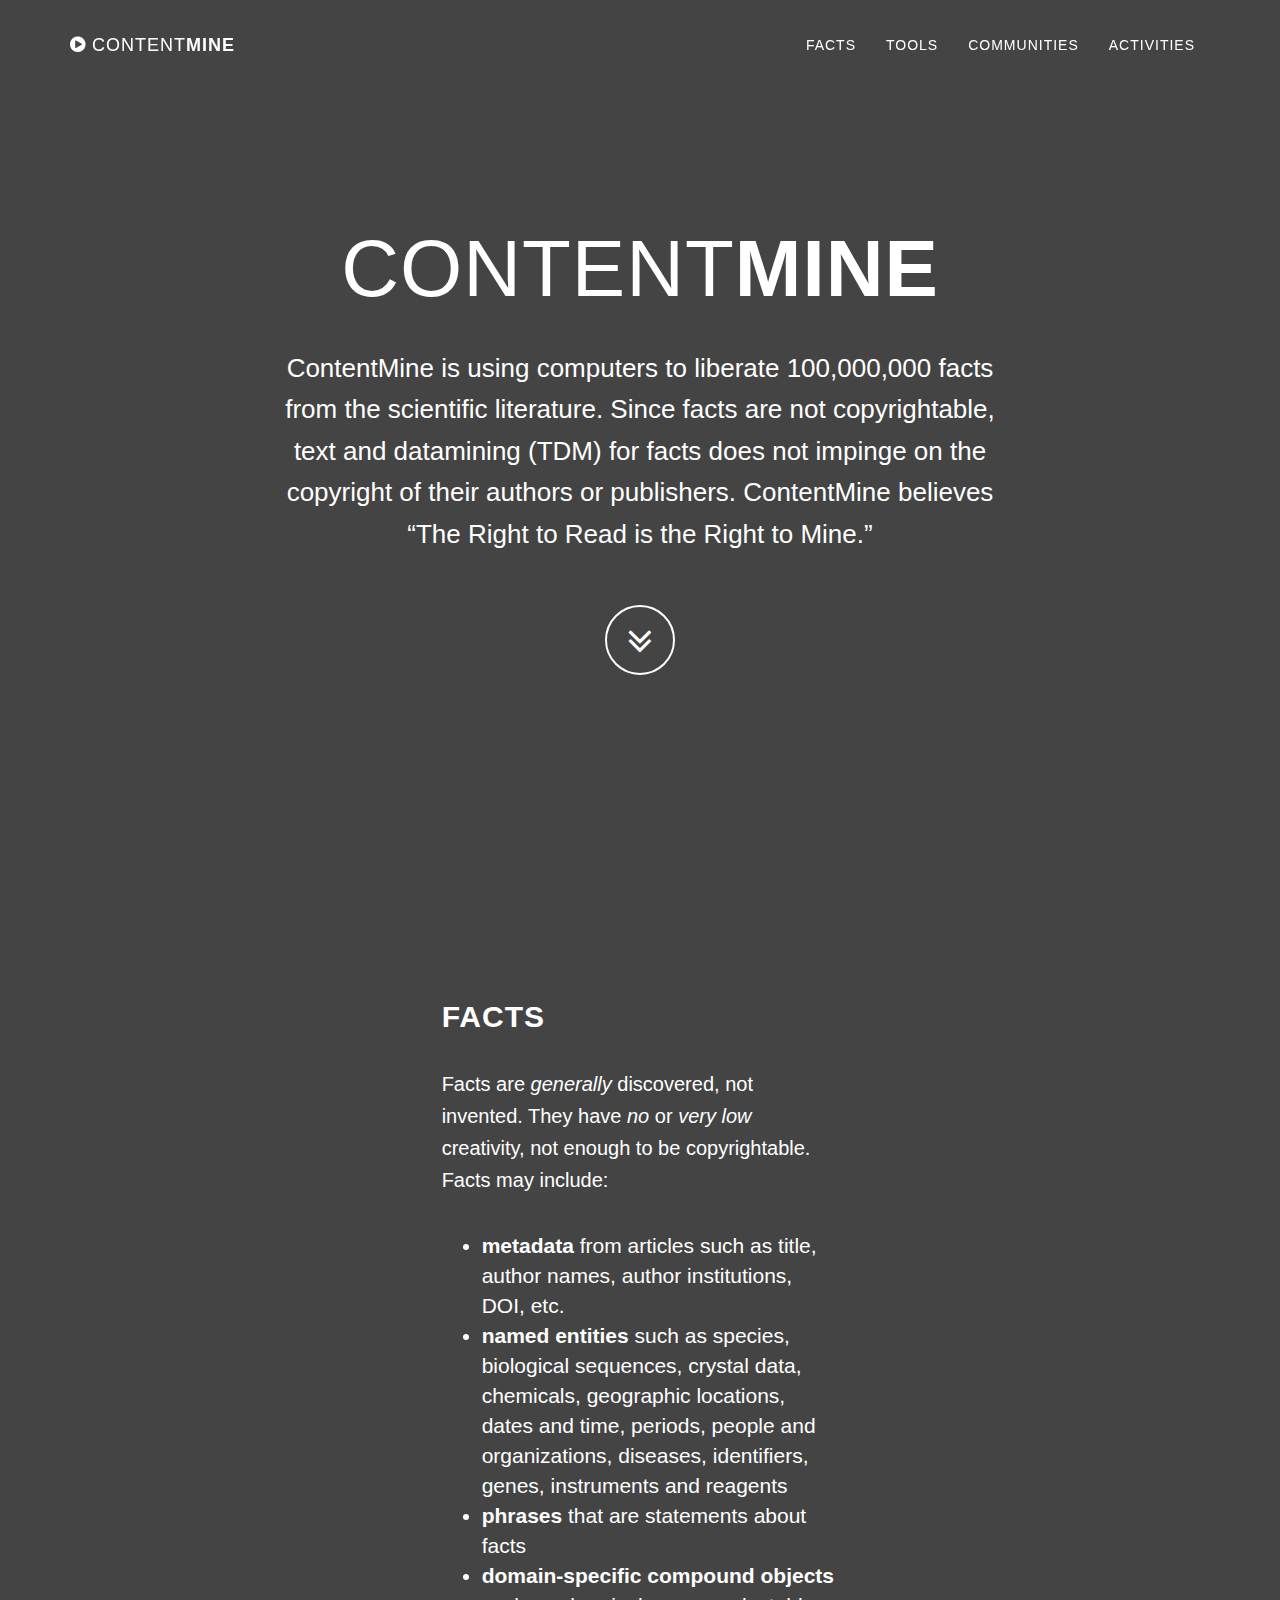
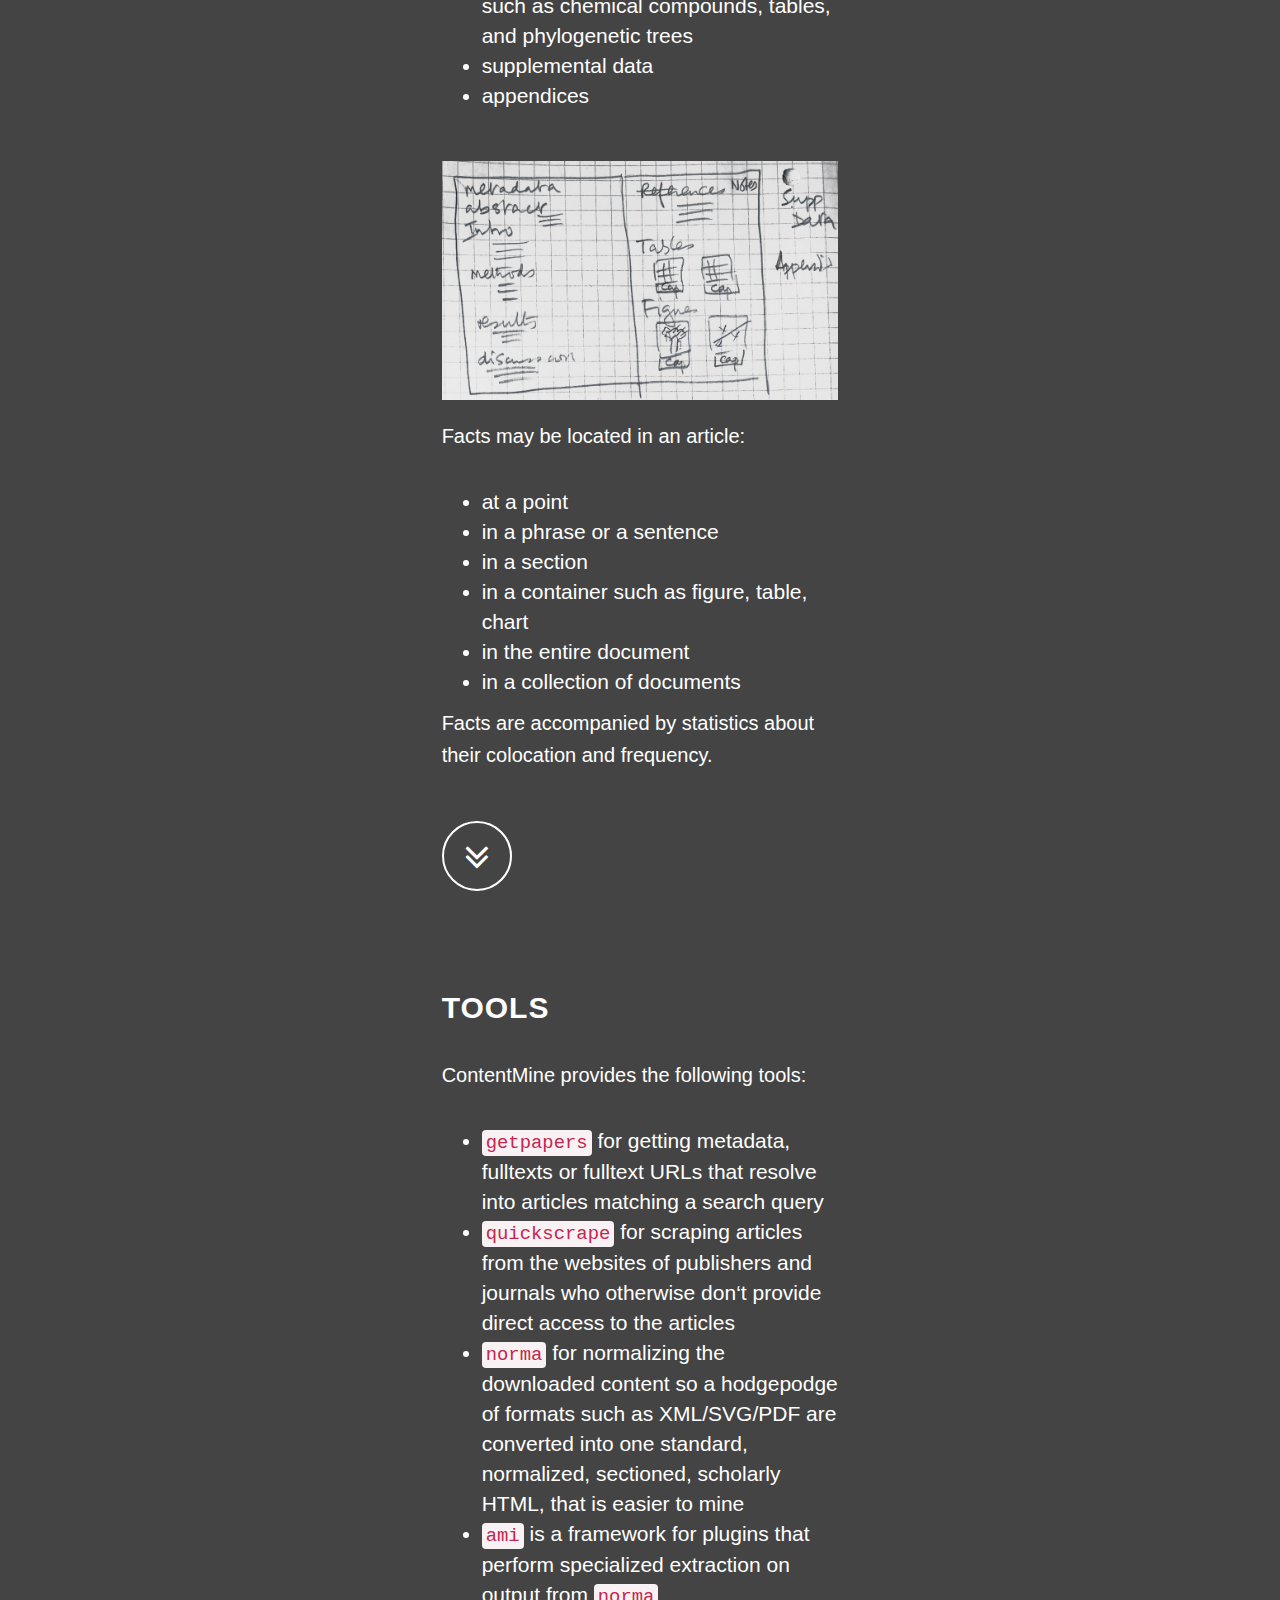
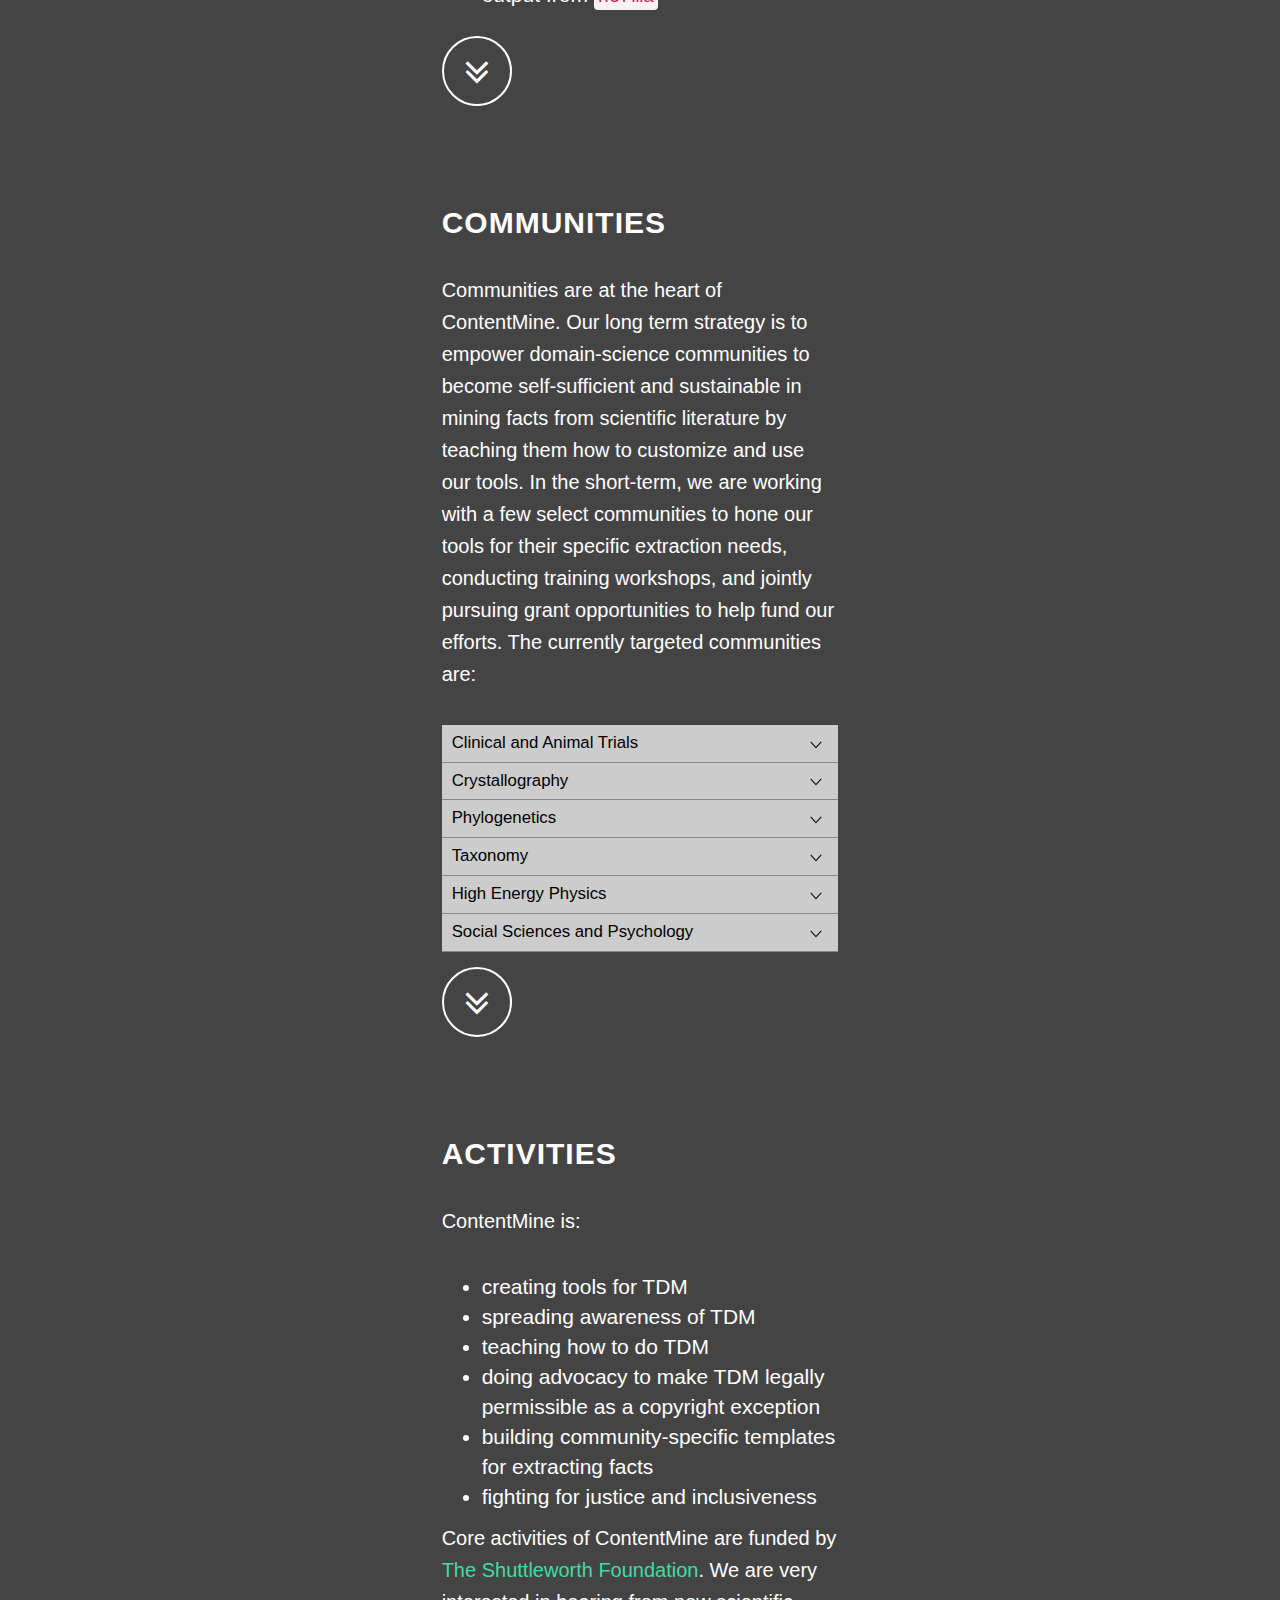
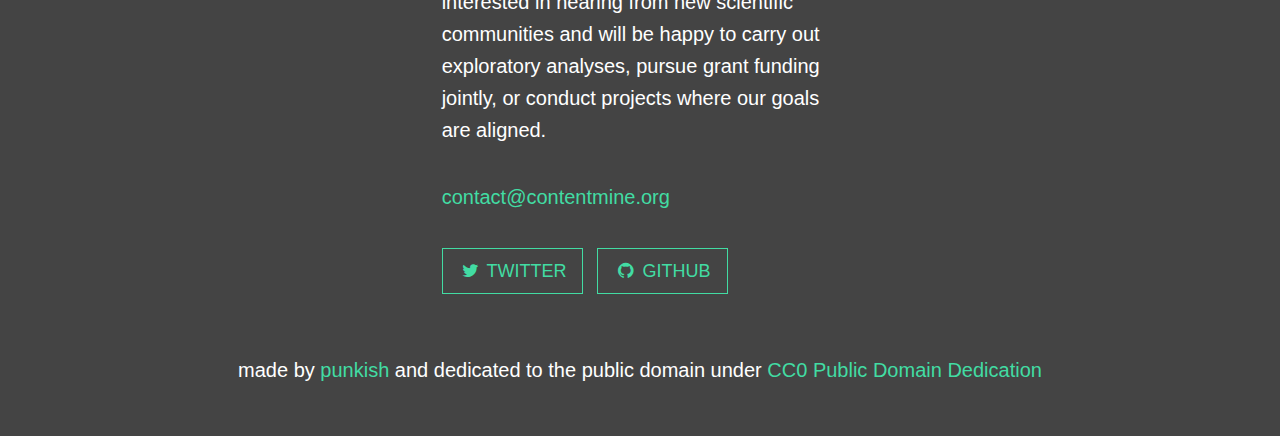
==== commit 0057d315: "added intro text for communities" ====
--- a/index.html
+++ b/index.html
@@ -13,7 +13,7 @@
     <link href="css/bootstrap.min.css" rel="stylesheet">
     <link href="css/grayscale.css" rel="stylesheet">
     <link href="font-awesome/css/font-awesome.min.css" rel="stylesheet" type="text/css">
-    <!-- <link href="css/jquery.accordion.css" rel="stylesheet"> -->
+    
     <!-- HTML5 Shim and Respond.js IE8 support of HTML5 elements and media queries -->
     <!-- WARNING: Respond.js doesn't work if you view the page via file:// -->
     <!--[if lt IE 9]>
@@ -129,7 +129,7 @@
         <div class="row">
             <div class="col-lg-8 col-lg-offset-2">
                 <h2>Communities</h2>
-                <p>The currently targeted communities are:</p>
+                <p>Communities are at the heart of ContentMine. Our long term strategy is to empower domain-science communities to become self-sufficient and sustainable in mining facts from scientific literature by teaching them how to customize and use our tools. In the short-term, we are working with a few select communities to hone our tools for their specific extraction needs, conducting training workshops, and jointly pursuing grant opportunities to help fund our efforts. The currently targeted communities are:</p>
                 <section id="only-one" data-accordion-group>
                     <section data-accordion>
                         <button data-control>Clinical and Animal Trials</button>
@@ -230,11 +230,6 @@
                         <li>
                             <a href="https://github.com/ContentMine" class="btn btn-default btn-lg"><i class="fa fa-github fa-fw"></i> <span class="network-name">Github</span></a>
                         </li>
-                        <!--
-                        <li>
-                            <a href="https://plus.google.com/+Startbootstrap/posts" class="btn btn-default btn-lg"><i class="fa fa-google-plus fa-fw"></i> <span class="network-name">Google+</span></a>
-                        </li>
-                        -->
                     </ul>
             </div>
         </div>
--- a/css/grayscale.css
+++ b/css/grayscale.css
@@ -386,7 +386,7 @@
     webkit-tap-highlight-color: rgba(255,255,255,.2);
 }
 
-.full {display: none;}
+/* accordion styling here on */
 
 button {
     margin: 0 auto;
@@ -401,8 +401,6 @@
     text-align: left;
     color: black;
 }
-
-/* Requirements */
 
 [data-accordion] [data-content] {
     overflow: hidden;
